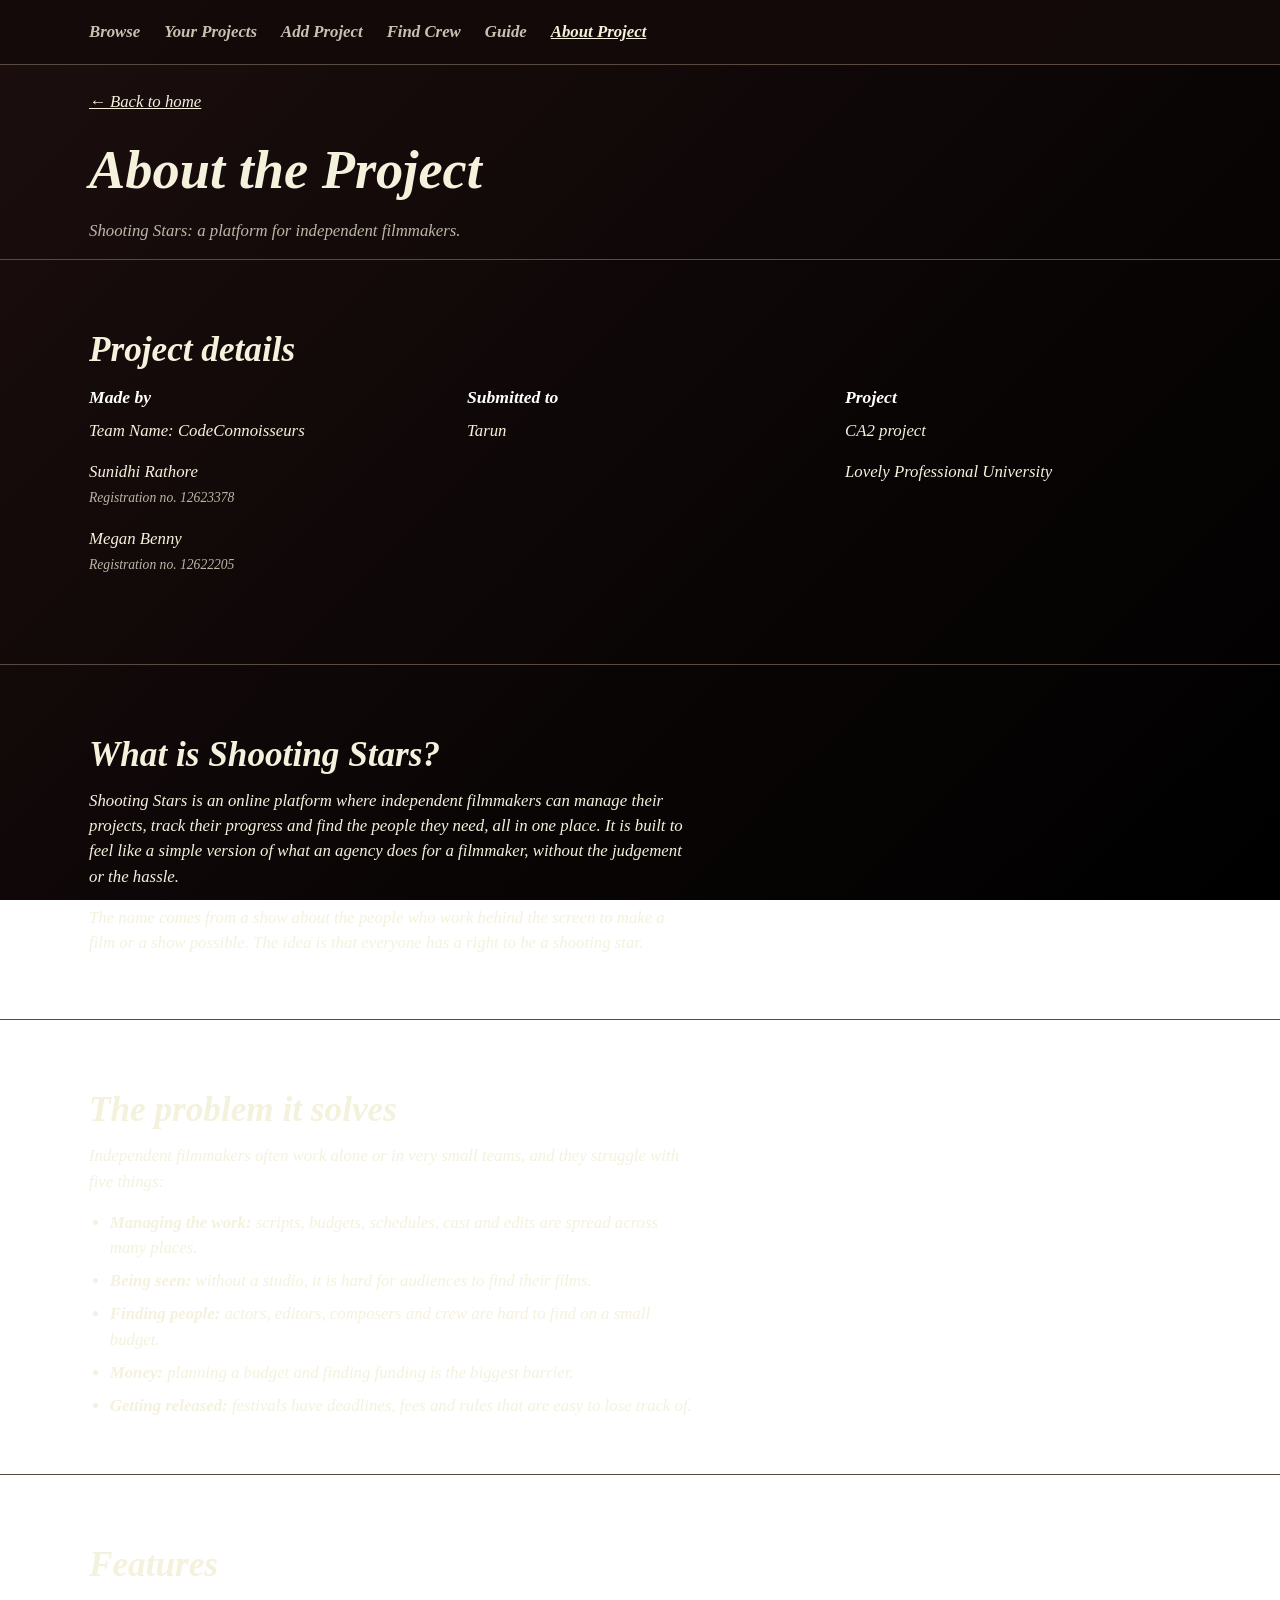
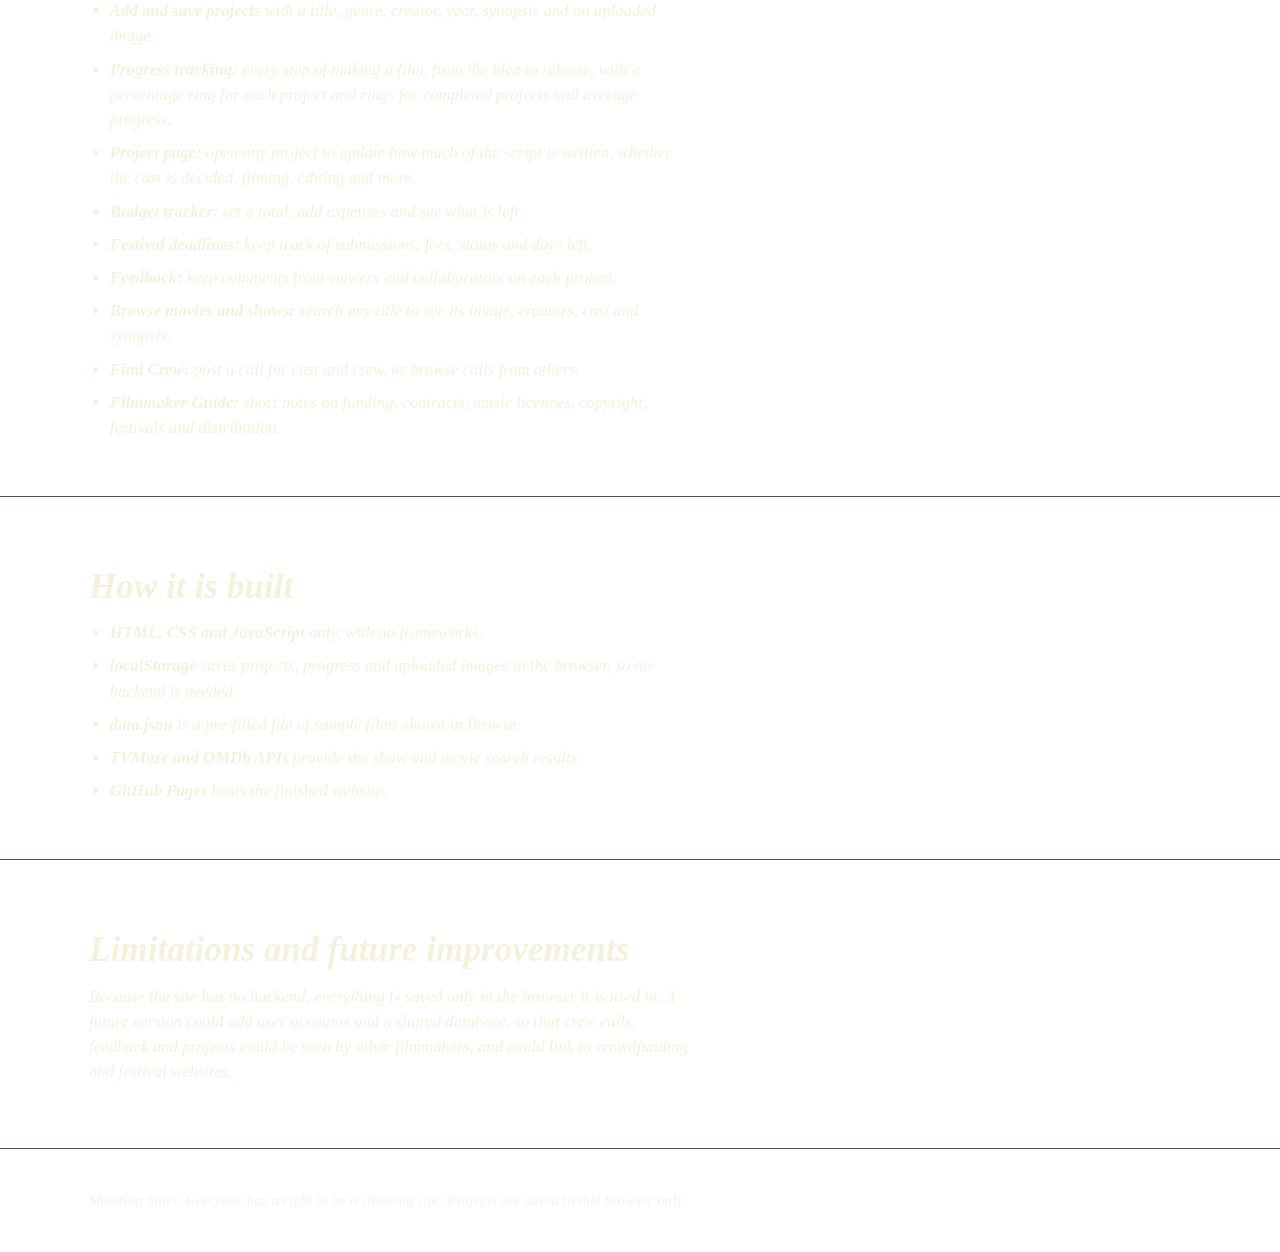
==== about.html @ 10bbe468 "Add team name to project details section" ====
<!DOCTYPE html>
<html lang="en">
<head>
<meta charset="utf-8">
<meta name="viewport" content="width=device-width, initial-scale=1">
<title>About the Project | Shooting Stars</title>
<style>
/* Colours used all over the site */
:root {
    --cream:#f4f1dc;
    --line:#5a4a44;
    --card:#241413;
}

* {
    box-sizing:border-box;
    margin:0;
}

html {
    scroll-behavior:smooth;
}

body {
    min-height:100vh;
    color:var(--cream);
    background:linear-gradient(135deg,#1c0e0e 0%,#0a0505 60%,#000 100%) fixed;
    font:italic 1.05rem/1.5 "Times New Roman",Times,serif;
}

:focus-visible {
    outline:3px solid var(--cream);
    outline-offset:3px;
}

.wrap {
    max-width:1150px;
    margin:0 auto;
    padding:0 1.5rem;
}

a {
    color:inherit;
}

[hidden] {
    display:none!important;
}

/* ---------- Top bar ---------- */
header {
    position:sticky;
    top:0;
    z-index:5;
    background:rgba(20,10,10,.92);
    border-bottom:1px solid var(--line);
}

header .wrap {
    display:flex;
    align-items:center;
    justify-content:space-between;
    height:64px;
}

header img {
    height:44px;
    display:block;
}

nav {
    display:flex;
    gap:1.5rem;
    font-weight:700;
}

nav a {
    text-decoration:none;
    opacity:.8;
}

nav a:hover {
    opacity:1;
    text-decoration:underline;
}

/* ---------- Hero (logo and intro) ---------- */
.hero {
    display:grid;
    grid-template-columns:1fr 1fr;
    gap:2.5rem;
    align-items:center;
    padding:3.5rem 0 4rem;
}

.hero img {
    width:100%;
    max-width:560px;
    display:block;
}

.cap {
    font:700 .72rem Arial,sans-serif;
    margin-top:.6rem;
}

.hero h1 {
    font-size:clamp(2rem,4.5vw,3.2rem);
    line-height:1.1;
    margin-bottom:1rem;
}

.hero p {
    max-width:46ch;
    margin-bottom:1.75rem;
}

.menu {
    display:flex;
    flex-direction:column;
    gap:1rem;
    align-items:flex-start;
}

.pill {
    width:300px;
    max-width:100%;
    height:50px;
    border:0;
    border-radius:999px;
    background:var(--cream);
    color:#000;
    font:italic 700 1.1rem "Times New Roman",Times,serif;
    cursor:pointer;
    display:flex;
    align-items:center;
    justify-content:center;
    text-decoration:none;
}

.pill:hover {
    background:#fff;
}

.pill.sm {
    width:auto;
    height:42px;
    padding:0 1.5rem;
}

/* ---------- Page sections, cards and forms ---------- */
section {
    padding:3rem 0;
    border-top:1px solid var(--line);
}

h2 {
    font-size:2.2rem;
    margin-bottom:.4rem;
}

h3 {
    color:#fff;
}

.sub {
    opacity:.75;
    margin-bottom:1.5rem;
}

.tools {
    display:flex;
    flex-wrap:wrap;
    gap:.75rem;
    margin-bottom:1.5rem;
}

input,select,textarea {
    background:var(--card);
    color:var(--cream);
    border:1.5px solid var(--line);
    border-radius:10px;
    padding:.6rem .85rem;
    font:inherit;
    width:100%;
}

input[type=checkbox] {
    width:auto;
    accent-color:var(--cream);
}

input[type=range] {
    padding:0;
    accent-color:var(--cream);
}

/* Make the upload button look like the pill buttons */
input[type=file] {
    background:none;
    border:0;
    padding:0;
    width:auto;
    font:italic .95rem "Times New Roman",Times,serif;
    color:var(--cream);
}

input[type=file]::file-selector-button {
    height:36px;
    padding:0 1.25rem;
    margin-right:.75rem;
    border:0;
    border-radius:999px;
    background:var(--cream);
    color:#000;
    font:italic 700 1rem "Times New Roman",Times,serif;
    cursor:pointer;
}

input[type=file]::file-selector-button:hover {
    background:#fff;
}

.tools input {
    flex:2 1 220px;
    width:auto;
}

.tools select {
    flex:1 1 140px;
    width:auto;
}

.grid {
    display:grid;
    grid-template-columns:repeat(auto-fill,minmax(260px,1fr));
    gap:1.25rem;
}

.card {
    background:var(--card);
    border:1px solid var(--line);
    border-radius:14px;
    padding:1.1rem;
    display:flex;
    flex-direction:column;
    gap:.6rem;
    text-align:left;
    color:inherit;
    font:inherit;
}

button.card {
    cursor:pointer;
}

.card:hover {
    border-color:var(--cream);
}

.card h3 {
    font-size:1.3rem;
}

.thumb {
    width:100%;
    height:190px;
    object-fit:cover;
    border-radius:8px;
    background:#120a0a;
    display:block;
}

.meta {
    font-size:.9rem;
    opacity:.75;
}

.syn {
    flex:1;
    font-size:.95rem;
}

.row {
    display:flex;
    justify-content:space-between;
    align-items:center;
    gap:.5rem;
}

.tag {
    border:1px solid var(--cream);
    border-radius:999px;
    padding:.05rem .7rem;
    font-size:.85rem;
}

.rm {
    background:none;
    border:0;
    color:var(--cream);
    text-decoration:underline;
    font:inherit;
    cursor:pointer;
    font-size:.9rem;
}

.empty {
    grid-column:1/-1;
    opacity:.8;
}

/* Project cards on the Your Projects section */
.plink {
    display:flex;
    gap:.8rem;
    align-items:center;
    text-decoration:none;
}

.plink>div {
    flex:1;
}

.sum {
    display:flex;
    gap:2rem;
    flex-wrap:wrap;
    margin-bottom:1.75rem;
}

.sum div {
    display:flex;
    align-items:center;
    gap:1rem;
}

form {
    display:grid;
    grid-template-columns:1fr 1fr;
    gap:1rem;
    max-width:720px;
}

.full {
    grid-column:1/-1;
}

label {
    display:flex;
    flex-direction:column;
    gap:.3rem;
    font-weight:700;
}

.err {
    font-weight:400;
    font-size:.9rem;
    min-height:1.2em;
    color:#ff9a8b;
}

#msg,#dmsg {
    grid-column:1/-1;
}

/* ---------- Project page ---------- */
.back {
    display:inline-block;
    margin:1.5rem 0 1rem;
}

.dhead {
    display:flex;
    gap:1.5rem;
    align-items:center;
    flex-wrap:wrap;
    margin-bottom:1.5rem;
}

.dhead .thumb {
    width:200px;
    height:200px;
}

.dhead>div:nth-child(2) {
    flex:1;
    min-width:200px;
}

.phase {
    border:1px solid var(--line);
    border-radius:14px;
    padding:1rem 1.25rem;
    margin-bottom:1rem;
    background:var(--card);
}

.phase h3 {
    display:flex;
    justify-content:space-between;
    margin-bottom:.5rem;
}

.step {
    display:flex;
    align-items:center;
    gap:.75rem;
    padding:.35rem 0;
    font-weight:400;
}

.step input[type=range] {
    flex:1;
    min-width:120px;
}

.step .lbl {
    flex:1 1 220px;
}

.step output {
    width:3.2rem;
    text-align:right;
}

/* ---------- Movie / show details pop-up ---------- */
dialog {
    margin:auto;
    max-width:640px;
    width:92%;
    max-height:88vh;
    overflow:auto;
    background:#1a0f0e;
    color:var(--cream);
    border:1px solid var(--cream);
    border-radius:16px;
    padding:1.5rem;
}

dialog::backdrop {
    background:rgba(0,0,0,.75);
}

.dl {
    display:flex;
    gap:1.25rem;
    flex-wrap:wrap;
    margin:1rem 0;
}

.dl img {
    width:180px;
    border-radius:8px;
}

/* ---------- Guide, budget bar ---------- */
details {
    border:1px solid var(--line);
    border-radius:14px;
    padding:.9rem 1.25rem;
    margin-bottom:.8rem;
    background:var(--card);
}

summary {
    cursor:pointer;
    font-weight:700;
    font-size:1.15rem;
}

details p,details li {
    margin-top:.5rem;
}

details ul {
    padding-left:1.2rem;
}

.bar {
    height:10px;
    border-radius:99px;
    background:#3a2a27;
    overflow:hidden;
    margin:.4rem 0;
}

.bar i {
    display:block;
    height:100%;
    background:var(--cream);
}

.phase .step input:not([type=checkbox]):not([type=range]) {
    flex:1 1 140px;
    width:auto;
}

.phase .pill.sm {
    height:38px;
}

.phase select {
    width:auto;
}

/* ---------- Footer and small screens ---------- */
footer {
    border-top:1px solid var(--line);
    padding:2.5rem 0;
    font-size:.95rem;
}

/* Credits columns in the footer */
.credits {
    display:grid;
    grid-template-columns:repeat(3,1fr);
    gap:2rem;
    margin-bottom:1.5rem;
}

.credits h3 {
    font-size:1.1rem;
    margin-bottom:.5rem;
}

.credits p {
    margin-bottom:.4rem;
}

.credits .reg {
    font-size:.85rem;
    opacity:.75;
}

.footnote {
    opacity:.75;
}

@media(max-width:800px) {
    header nav {
        overflow-x:auto;
        white-space:nowrap;
    }

    .credits {
        grid-template-columns:1fr;
        gap:1rem;
    }

    .hero {
        grid-template-columns:1fr;
        padding-top:2rem;
    }
    form {
        grid-template-columns:1fr;
    }
    nav {
        gap:1rem;
        font-size:.95rem;
    }
}

/* About page text */
.about p {
    max-width:72ch;
    margin-bottom:1rem;
}

.about ul {
    padding-left:1.3rem;
    max-width:72ch;
}

.about li {
    margin-bottom:.5rem;
}

.about h2 {
    margin-top:1rem;
}

nav a.current {
    opacity:1;
    text-decoration:underline;
}
</style>
</head>
<body>
<!-- Top bar -->
<header><div class="wrap">

  <nav aria-label="Main"><a href="index.html#browse">Browse</a><a href="index.html#projects">Your Projects</a><a href="index.html#add">Add Project</a><a href="index.html#crew">Find Crew</a><a href="index.html#guide">Guide</a><a class="current" href="about.html" aria-current="page">About Project</a></nav>
</div></header>

<main class="about">
<div class="wrap">
  <a class="back" href="index.html">← Back to home</a>
  <h1 style="font-size:clamp(2.2rem,5vw,3.4rem);margin-bottom:.4rem">About the Project</h1>
  <p class="sub">Shooting Stars: a platform for independent filmmakers.</p>
</div>

<section><div class="wrap">
  <h2>Project details</h2>
  <div class="credits">
    <div>
      <h3>Made by</h3>
        <p>Team Name: CodeConnoisseurs</p> 
      <p>Sunidhi Rathore<br><span class="reg">Registration no. 12623378</span></p>
      <p>Megan Benny<br><span class="reg">Registration no. 12622205</span></p>
    
    </div>
    <div>
      <h3>Submitted to</h3>
      <p>Tarun</p>
    </div>
    <div>
      <h3>Project</h3>
      <p>CA2 project</p>
      <p>Lovely Professional University</p>
    </div>
  </div>
</div></section>

<section><div class="wrap">
  <h2>What is Shooting Stars?</h2>
  <p>Shooting Stars is an online platform where independent filmmakers can manage their projects, track their progress and find the people they need, all in one place. It is built to feel like a simple version of what an agency does for a filmmaker, without the judgement or the hassle.</p>
  <p>The name comes from a show about the people who work behind the screen to make a film or a show possible. The idea is that everyone has a right to be a shooting star.</p>
</div></section>

<section><div class="wrap">
  <h2>The problem it solves</h2>
  <p>Independent filmmakers often work alone or in very small teams, and they struggle with five things:</p>
  <ul>
    <li><strong>Managing the work:</strong> scripts, budgets, schedules, cast and edits are spread across many places.</li>
    <li><strong>Being seen:</strong> without a studio, it is hard for audiences to find their films.</li>
    <li><strong>Finding people:</strong> actors, editors, composers and crew are hard to find on a small budget.</li>
    <li><strong>Money:</strong> planning a budget and finding funding is the biggest barrier.</li>
    <li><strong>Getting released:</strong> festivals have deadlines, fees and rules that are easy to lose track of.</li>
  </ul>
</div></section>

<section><div class="wrap">
  <h2>Features</h2>
  <ul>
    <li><strong>Add and save projects</strong> with a title, genre, creator, year, synopsis and an uploaded image.</li>
    <li><strong>Progress tracking:</strong> every step of making a film, from the idea to release, with a percentage ring for each project and rings for completed projects and average progress.</li>
    <li><strong>Project page:</strong> open any project to update how much of the script is written, whether the cast is decided, filming, editing and more.</li>
    <li><strong>Budget tracker:</strong> set a total, add expenses and see what is left.</li>
    <li><strong>Festival deadlines:</strong> keep track of submissions, fees, status and days left.</li>
    <li><strong>Feedback:</strong> keep comments from viewers and collaborators on each project.</li>
    <li><strong>Browse movies and shows:</strong> search any title to see its image, creators, cast and synopsis.</li>
    <li><strong>Find Crew:</strong> post a call for cast and crew, or browse calls from others.</li>
    <li><strong>Filmmaker Guide:</strong> short notes on funding, contracts, music licences, copyright, festivals and distribution.</li>
  </ul>
</div></section>

<section><div class="wrap">
  <h2>How it is built</h2>
  <ul>
    <li><strong>HTML, CSS and JavaScript</strong> only, with no frameworks.</li>
    <li><strong>localStorage</strong> saves projects, progress and uploaded images in the browser, so no backend is needed.</li>
    <li><strong>data.json</strong> is a pre-filled file of sample films shown in Browse.</li>
    <li><strong>TVMaze and OMDb APIs</strong> provide the show and movie search results.</li>
    <li><strong>GitHub Pages</strong> hosts the finished website.</li>
  </ul>
</div></section>

<section><div class="wrap">
  <h2>Limitations and future improvements</h2>
  <p>Because the site has no backend, everything is saved only in the browser it is used in. A future version could add user accounts and a shared database, so that crew calls, feedback and projects could be seen by other filmmakers, and could link to crowdfunding and festival websites.</p>
</div></section>
</main>

<footer>
<div class="wrap">
  <p class="footnote">Shooting Stars. Everyone has a right to be a shooting star. Projects are saved in this browser only.</p>
</div>
</footer>
</body>
</html>
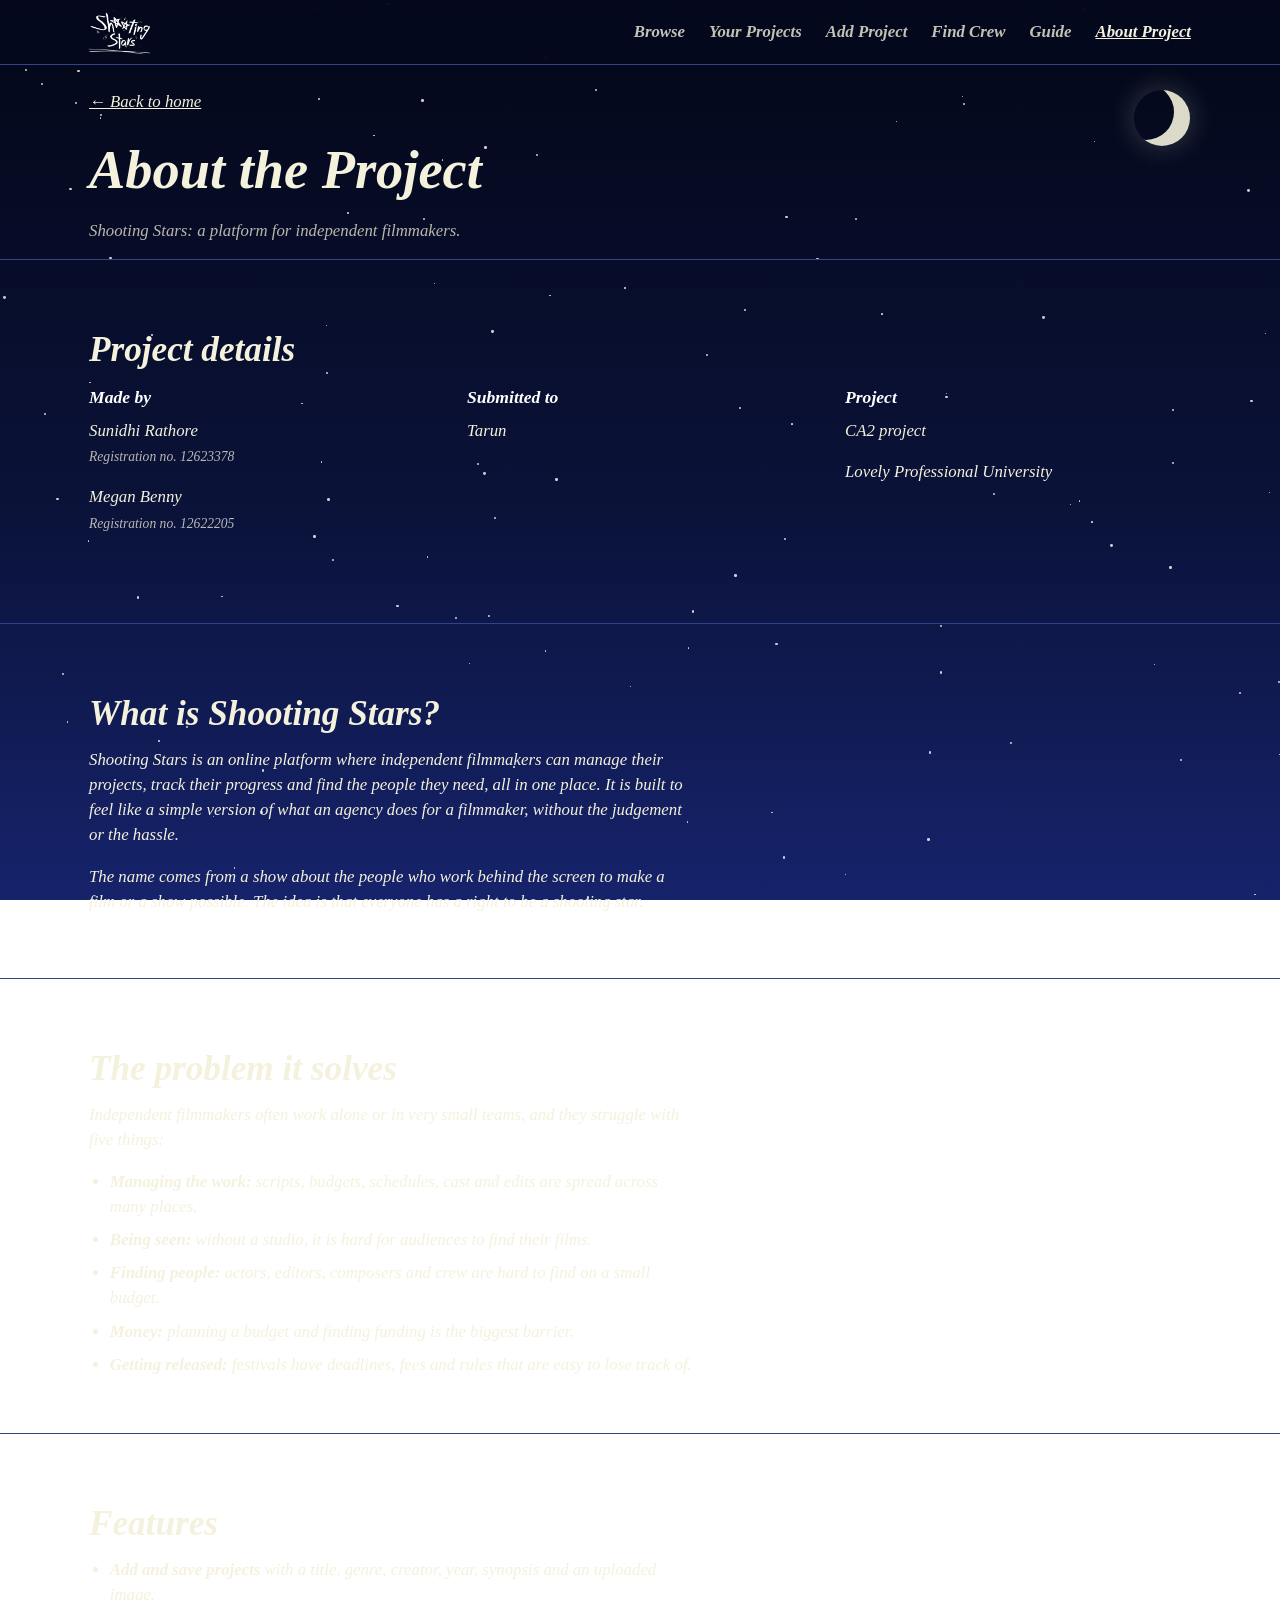
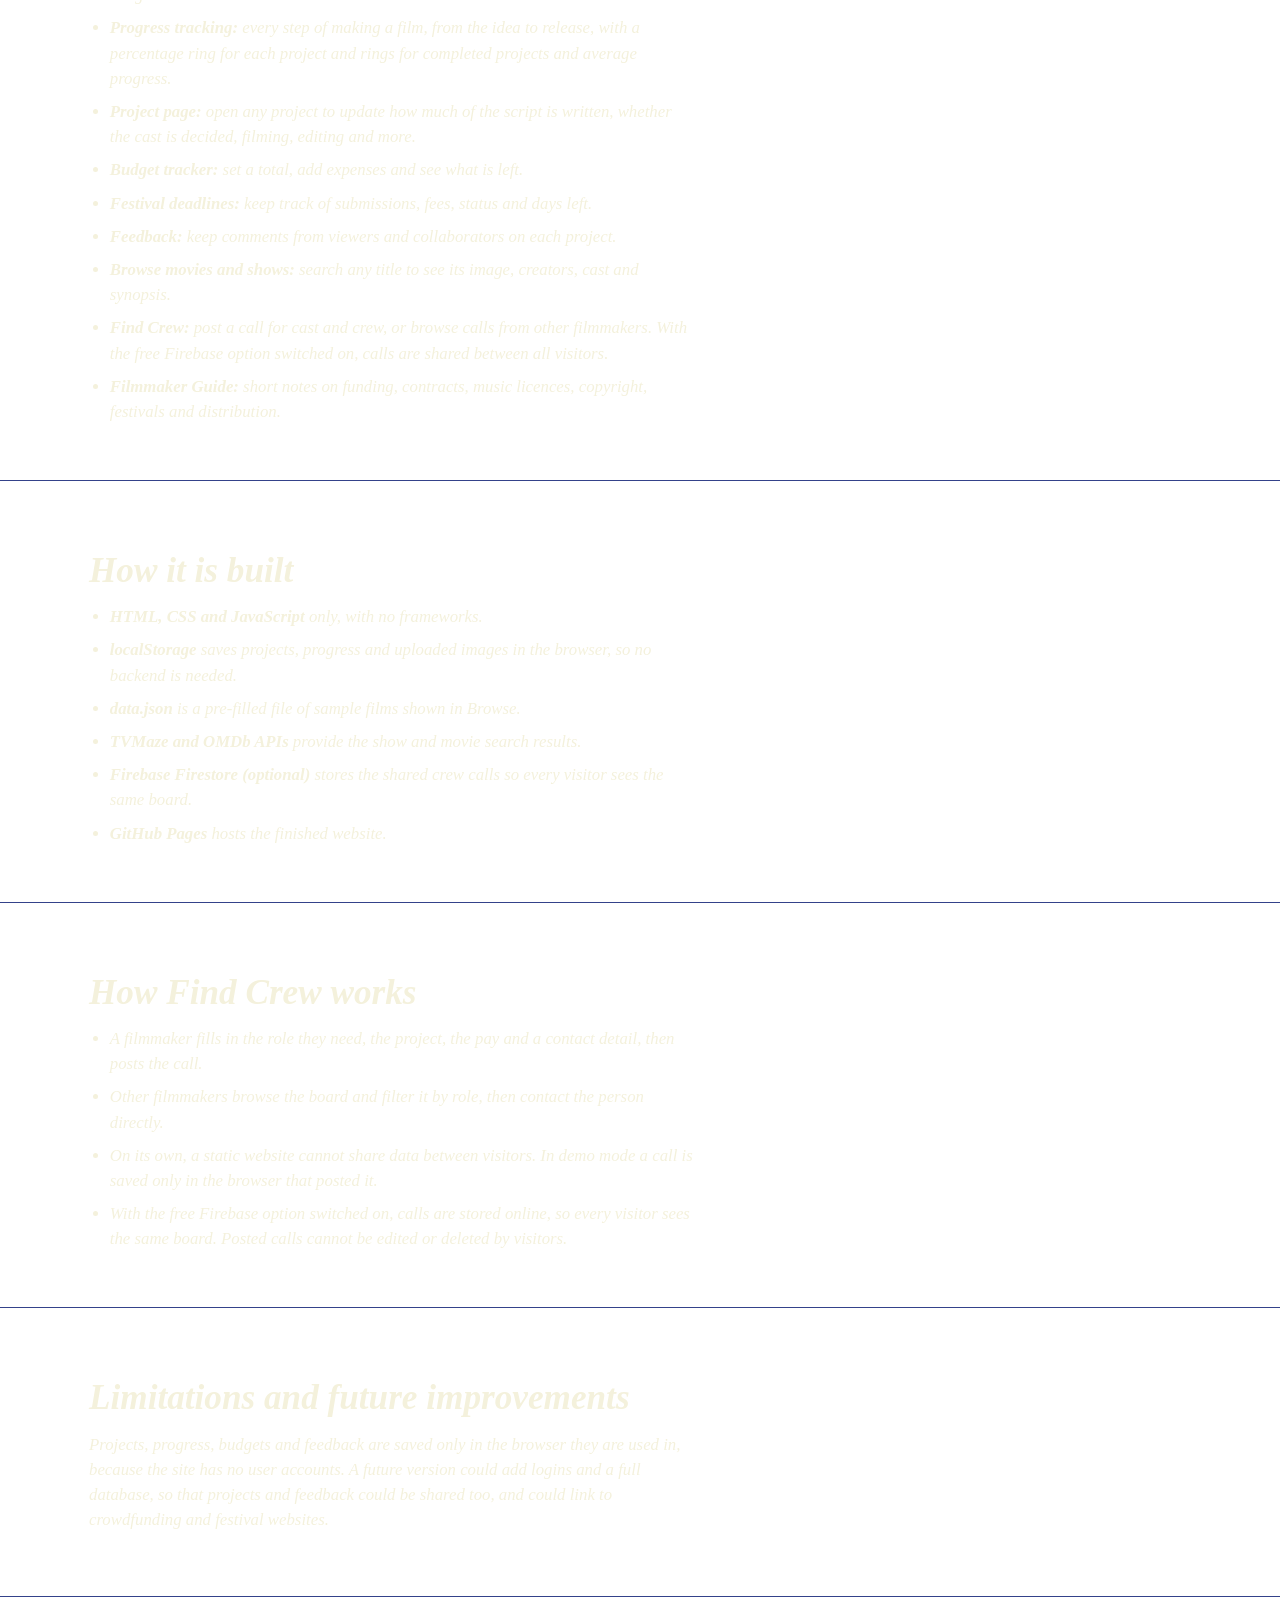
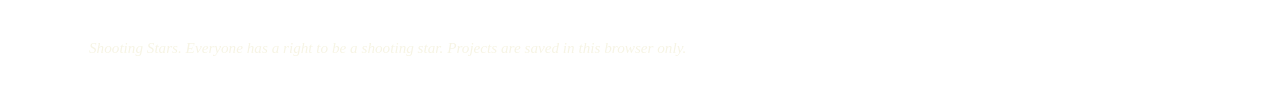
==== commit e8313b38: "Add files via upload" ====
--- a/about.html
+++ b/about.html
@@ -4,592 +4,12 @@
 <meta charset="utf-8">
 <meta name="viewport" content="width=device-width, initial-scale=1">
 <title>About the Project | Shooting Stars</title>
-<style>
-/* Colours used all over the site */
-:root {
-    --cream:#f4f1dc;
-    --line:#5a4a44;
-    --card:#241413;
-}
-
-* {
-    box-sizing:border-box;
-    margin:0;
-}
-
-html {
-    scroll-behavior:smooth;
-}
-
-body {
-    min-height:100vh;
-    color:var(--cream);
-    background:linear-gradient(135deg,#1c0e0e 0%,#0a0505 60%,#000 100%) fixed;
-    font:italic 1.05rem/1.5 "Times New Roman",Times,serif;
-}
-
-:focus-visible {
-    outline:3px solid var(--cream);
-    outline-offset:3px;
-}
-
-.wrap {
-    max-width:1150px;
-    margin:0 auto;
-    padding:0 1.5rem;
-}
-
-a {
-    color:inherit;
-}
-
-[hidden] {
-    display:none!important;
-}
-
-/* ---------- Top bar ---------- */
-header {
-    position:sticky;
-    top:0;
-    z-index:5;
-    background:rgba(20,10,10,.92);
-    border-bottom:1px solid var(--line);
-}
-
-header .wrap {
-    display:flex;
-    align-items:center;
-    justify-content:space-between;
-    height:64px;
-}
-
-header img {
-    height:44px;
-    display:block;
-}
-
-nav {
-    display:flex;
-    gap:1.5rem;
-    font-weight:700;
-}
-
-nav a {
-    text-decoration:none;
-    opacity:.8;
-}
-
-nav a:hover {
-    opacity:1;
-    text-decoration:underline;
-}
-
-/* ---------- Hero (logo and intro) ---------- */
-.hero {
-    display:grid;
-    grid-template-columns:1fr 1fr;
-    gap:2.5rem;
-    align-items:center;
-    padding:3.5rem 0 4rem;
-}
-
-.hero img {
-    width:100%;
-    max-width:560px;
-    display:block;
-}
-
-.cap {
-    font:700 .72rem Arial,sans-serif;
-    margin-top:.6rem;
-}
-
-.hero h1 {
-    font-size:clamp(2rem,4.5vw,3.2rem);
-    line-height:1.1;
-    margin-bottom:1rem;
-}
-
-.hero p {
-    max-width:46ch;
-    margin-bottom:1.75rem;
-}
-
-.menu {
-    display:flex;
-    flex-direction:column;
-    gap:1rem;
-    align-items:flex-start;
-}
-
-.pill {
-    width:300px;
-    max-width:100%;
-    height:50px;
-    border:0;
-    border-radius:999px;
-    background:var(--cream);
-    color:#000;
-    font:italic 700 1.1rem "Times New Roman",Times,serif;
-    cursor:pointer;
-    display:flex;
-    align-items:center;
-    justify-content:center;
-    text-decoration:none;
-}
-
-.pill:hover {
-    background:#fff;
-}
-
-.pill.sm {
-    width:auto;
-    height:42px;
-    padding:0 1.5rem;
-}
-
-/* ---------- Page sections, cards and forms ---------- */
-section {
-    padding:3rem 0;
-    border-top:1px solid var(--line);
-}
-
-h2 {
-    font-size:2.2rem;
-    margin-bottom:.4rem;
-}
-
-h3 {
-    color:#fff;
-}
-
-.sub {
-    opacity:.75;
-    margin-bottom:1.5rem;
-}
-
-.tools {
-    display:flex;
-    flex-wrap:wrap;
-    gap:.75rem;
-    margin-bottom:1.5rem;
-}
-
-input,select,textarea {
-    background:var(--card);
-    color:var(--cream);
-    border:1.5px solid var(--line);
-    border-radius:10px;
-    padding:.6rem .85rem;
-    font:inherit;
-    width:100%;
-}
-
-input[type=checkbox] {
-    width:auto;
-    accent-color:var(--cream);
-}
-
-input[type=range] {
-    padding:0;
-    accent-color:var(--cream);
-}
-
-/* Make the upload button look like the pill buttons */
-input[type=file] {
-    background:none;
-    border:0;
-    padding:0;
-    width:auto;
-    font:italic .95rem "Times New Roman",Times,serif;
-    color:var(--cream);
-}
-
-input[type=file]::file-selector-button {
-    height:36px;
-    padding:0 1.25rem;
-    margin-right:.75rem;
-    border:0;
-    border-radius:999px;
-    background:var(--cream);
-    color:#000;
-    font:italic 700 1rem "Times New Roman",Times,serif;
-    cursor:pointer;
-}
-
-input[type=file]::file-selector-button:hover {
-    background:#fff;
-}
-
-.tools input {
-    flex:2 1 220px;
-    width:auto;
-}
-
-.tools select {
-    flex:1 1 140px;
-    width:auto;
-}
-
-.grid {
-    display:grid;
-    grid-template-columns:repeat(auto-fill,minmax(260px,1fr));
-    gap:1.25rem;
-}
-
-.card {
-    background:var(--card);
-    border:1px solid var(--line);
-    border-radius:14px;
-    padding:1.1rem;
-    display:flex;
-    flex-direction:column;
-    gap:.6rem;
-    text-align:left;
-    color:inherit;
-    font:inherit;
-}
-
-button.card {
-    cursor:pointer;
-}
-
-.card:hover {
-    border-color:var(--cream);
-}
-
-.card h3 {
-    font-size:1.3rem;
-}
-
-.thumb {
-    width:100%;
-    height:190px;
-    object-fit:cover;
-    border-radius:8px;
-    background:#120a0a;
-    display:block;
-}
-
-.meta {
-    font-size:.9rem;
-    opacity:.75;
-}
-
-.syn {
-    flex:1;
-    font-size:.95rem;
-}
-
-.row {
-    display:flex;
-    justify-content:space-between;
-    align-items:center;
-    gap:.5rem;
-}
-
-.tag {
-    border:1px solid var(--cream);
-    border-radius:999px;
-    padding:.05rem .7rem;
-    font-size:.85rem;
-}
-
-.rm {
-    background:none;
-    border:0;
-    color:var(--cream);
-    text-decoration:underline;
-    font:inherit;
-    cursor:pointer;
-    font-size:.9rem;
-}
-
-.empty {
-    grid-column:1/-1;
-    opacity:.8;
-}
-
-/* Project cards on the Your Projects section */
-.plink {
-    display:flex;
-    gap:.8rem;
-    align-items:center;
-    text-decoration:none;
-}
-
-.plink>div {
-    flex:1;
-}
-
-.sum {
-    display:flex;
-    gap:2rem;
-    flex-wrap:wrap;
-    margin-bottom:1.75rem;
-}
-
-.sum div {
-    display:flex;
-    align-items:center;
-    gap:1rem;
-}
-
-form {
-    display:grid;
-    grid-template-columns:1fr 1fr;
-    gap:1rem;
-    max-width:720px;
-}
-
-.full {
-    grid-column:1/-1;
-}
-
-label {
-    display:flex;
-    flex-direction:column;
-    gap:.3rem;
-    font-weight:700;
-}
-
-.err {
-    font-weight:400;
-    font-size:.9rem;
-    min-height:1.2em;
-    color:#ff9a8b;
-}
-
-#msg,#dmsg {
-    grid-column:1/-1;
-}
-
-/* ---------- Project page ---------- */
-.back {
-    display:inline-block;
-    margin:1.5rem 0 1rem;
-}
-
-.dhead {
-    display:flex;
-    gap:1.5rem;
-    align-items:center;
-    flex-wrap:wrap;
-    margin-bottom:1.5rem;
-}
-
-.dhead .thumb {
-    width:200px;
-    height:200px;
-}
-
-.dhead>div:nth-child(2) {
-    flex:1;
-    min-width:200px;
-}
-
-.phase {
-    border:1px solid var(--line);
-    border-radius:14px;
-    padding:1rem 1.25rem;
-    margin-bottom:1rem;
-    background:var(--card);
-}
-
-.phase h3 {
-    display:flex;
-    justify-content:space-between;
-    margin-bottom:.5rem;
-}
-
-.step {
-    display:flex;
-    align-items:center;
-    gap:.75rem;
-    padding:.35rem 0;
-    font-weight:400;
-}
-
-.step input[type=range] {
-    flex:1;
-    min-width:120px;
-}
-
-.step .lbl {
-    flex:1 1 220px;
-}
-
-.step output {
-    width:3.2rem;
-    text-align:right;
-}
-
-/* ---------- Movie / show details pop-up ---------- */
-dialog {
-    margin:auto;
-    max-width:640px;
-    width:92%;
-    max-height:88vh;
-    overflow:auto;
-    background:#1a0f0e;
-    color:var(--cream);
-    border:1px solid var(--cream);
-    border-radius:16px;
-    padding:1.5rem;
-}
-
-dialog::backdrop {
-    background:rgba(0,0,0,.75);
-}
-
-.dl {
-    display:flex;
-    gap:1.25rem;
-    flex-wrap:wrap;
-    margin:1rem 0;
-}
-
-.dl img {
-    width:180px;
-    border-radius:8px;
-}
-
-/* ---------- Guide, budget bar ---------- */
-details {
-    border:1px solid var(--line);
-    border-radius:14px;
-    padding:.9rem 1.25rem;
-    margin-bottom:.8rem;
-    background:var(--card);
-}
-
-summary {
-    cursor:pointer;
-    font-weight:700;
-    font-size:1.15rem;
-}
-
-details p,details li {
-    margin-top:.5rem;
-}
-
-details ul {
-    padding-left:1.2rem;
-}
-
-.bar {
-    height:10px;
-    border-radius:99px;
-    background:#3a2a27;
-    overflow:hidden;
-    margin:.4rem 0;
-}
-
-.bar i {
-    display:block;
-    height:100%;
-    background:var(--cream);
-}
-
-.phase .step input:not([type=checkbox]):not([type=range]) {
-    flex:1 1 140px;
-    width:auto;
-}
-
-.phase .pill.sm {
-    height:38px;
-}
-
-.phase select {
-    width:auto;
-}
-
-/* ---------- Footer and small screens ---------- */
-footer {
-    border-top:1px solid var(--line);
-    padding:2.5rem 0;
-    font-size:.95rem;
-}
-
-/* Credits columns in the footer */
-.credits {
-    display:grid;
-    grid-template-columns:repeat(3,1fr);
-    gap:2rem;
-    margin-bottom:1.5rem;
-}
-
-.credits h3 {
-    font-size:1.1rem;
-    margin-bottom:.5rem;
-}
-
-.credits p {
-    margin-bottom:.4rem;
-}
-
-.credits .reg {
-    font-size:.85rem;
-    opacity:.75;
-}
-
-.footnote {
-    opacity:.75;
-}
-
-@media(max-width:800px) {
-    header nav {
-        overflow-x:auto;
-        white-space:nowrap;
-    }
-
-    .credits {
-        grid-template-columns:1fr;
-        gap:1rem;
-    }
-
-    .hero {
-        grid-template-columns:1fr;
-        padding-top:2rem;
-    }
-    form {
-        grid-template-columns:1fr;
-    }
-    nav {
-        gap:1rem;
-        font-size:.95rem;
-    }
-}
-
-/* About page text */
-.about p {
-    max-width:72ch;
-    margin-bottom:1rem;
-}
-
-.about ul {
-    padding-left:1.3rem;
-    max-width:72ch;
-}
-
-.about li {
-    margin-bottom:.5rem;
-}
-
-.about h2 {
-    margin-top:1rem;
-}
-
-nav a.current {
-    opacity:1;
-    text-decoration:underline;
-}
-</style>
+<link rel="stylesheet" href="style.css">
 </head>
 <body>
 <!-- Top bar -->
 <header><div class="wrap">
-
+  <a href="index.html" aria-label="Shooting Stars home"><img src=shooting-stars.png alt="Shooting Stars"></a>
   <nav aria-label="Main"><a href="index.html#browse">Browse</a><a href="index.html#projects">Your Projects</a><a href="index.html#add">Add Project</a><a href="index.html#crew">Find Crew</a><a href="index.html#guide">Guide</a><a class="current" href="about.html" aria-current="page">About Project</a></nav>
 </div></header>
 
@@ -605,10 +25,8 @@
   <div class="credits">
     <div>
       <h3>Made by</h3>
-        <p>Team Name: CodeConnoisseurs</p> 
       <p>Sunidhi Rathore<br><span class="reg">Registration no. 12623378</span></p>
       <p>Megan Benny<br><span class="reg">Registration no. 12622205</span></p>
-    
     </div>
     <div>
       <h3>Submitted to</h3>
@@ -650,7 +68,7 @@
     <li><strong>Festival deadlines:</strong> keep track of submissions, fees, status and days left.</li>
     <li><strong>Feedback:</strong> keep comments from viewers and collaborators on each project.</li>
     <li><strong>Browse movies and shows:</strong> search any title to see its image, creators, cast and synopsis.</li>
-    <li><strong>Find Crew:</strong> post a call for cast and crew, or browse calls from others.</li>
+    <li><strong>Find Crew:</strong> post a call for cast and crew, or browse calls from other filmmakers. With the free Firebase option switched on, calls are shared between all visitors.</li>
     <li><strong>Filmmaker Guide:</strong> short notes on funding, contracts, music licences, copyright, festivals and distribution.</li>
   </ul>
 </div></section>
@@ -662,13 +80,24 @@
     <li><strong>localStorage</strong> saves projects, progress and uploaded images in the browser, so no backend is needed.</li>
     <li><strong>data.json</strong> is a pre-filled file of sample films shown in Browse.</li>
     <li><strong>TVMaze and OMDb APIs</strong> provide the show and movie search results.</li>
+    <li><strong>Firebase Firestore (optional)</strong> stores the shared crew calls so every visitor sees the same board.</li>
     <li><strong>GitHub Pages</strong> hosts the finished website.</li>
   </ul>
 </div></section>
 
 <section><div class="wrap">
+  <h2>How Find Crew works</h2>
+  <ul>
+    <li>A filmmaker fills in the role they need, the project, the pay and a contact detail, then posts the call.</li>
+    <li>Other filmmakers browse the board and filter it by role, then contact the person directly.</li>
+    <li>On its own, a static website cannot share data between visitors. In demo mode a call is saved only in the browser that posted it.</li>
+    <li>With the free Firebase option switched on, calls are stored online, so every visitor sees the same board. Posted calls cannot be edited or deleted by visitors.</li>
+  </ul>
+</div></section>
+
+<section><div class="wrap">
   <h2>Limitations and future improvements</h2>
-  <p>Because the site has no backend, everything is saved only in the browser it is used in. A future version could add user accounts and a shared database, so that crew calls, feedback and projects could be seen by other filmmakers, and could link to crowdfunding and festival websites.</p>
+  <p>Projects, progress, budgets and feedback are saved only in the browser they are used in, because the site has no user accounts. A future version could add logins and a full database, so that projects and feedback could be shared too, and could link to crowdfunding and festival websites.</p>
 </div></section>
 </main>
 
@@ -677,5 +106,6 @@
   <p class="footnote">Shooting Stars. Everyone has a right to be a shooting star. Projects are saved in this browser only.</p>
 </div>
 </footer>
+<script src="sky.js"></script>
 </body>
 </html>
--- a/style.css
+++ b/style.css
@@ -0,0 +1,691 @@
+/* Colours used all over the site */
+:root {
+    --cream:#f4f1dc;
+    --line:#34428a;
+    --card:#101a40;
+    --gold:#ffd86b;
+}
+
+* {
+    box-sizing:border-box;
+    margin:0;
+}
+
+html {
+    scroll-behavior:smooth;
+}
+
+body {
+    min-height:100vh;
+    color:var(--cream);
+    background:linear-gradient(180deg,#030717 0%,#0a1238 55%,#16236b 100%) fixed;
+    font:italic 1.05rem/1.5 "Times New Roman",Times,serif;
+}
+
+:focus-visible {
+    outline:3px solid var(--cream);
+    outline-offset:3px;
+}
+
+.wrap {
+    max-width:1150px;
+    margin:0 auto;
+    padding:0 1.5rem;
+}
+
+a {
+    color:inherit;
+}
+
+[hidden] {
+    display:none!important;
+}
+
+/* ---------- Top bar ---------- */
+header {
+    position:sticky;
+    top:0;
+    z-index:5;
+    background:rgba(5,9,30,.85);
+    backdrop-filter:blur(8px);
+    border-bottom:1px solid var(--line);
+}
+
+header .wrap {
+    display:flex;
+    align-items:center;
+    justify-content:space-between;
+    height:64px;
+}
+
+header img {
+    height:44px;
+    display:block;
+}
+
+nav {
+    display:flex;
+    gap:1.5rem;
+    font-weight:700;
+}
+
+nav a {
+    text-decoration:none;
+    opacity:.8;
+}
+
+nav a:hover {
+    opacity:1;
+    text-decoration:underline;
+}
+
+/* ---------- Hero (logo and intro) ---------- */
+.hero {
+    display:grid;
+    grid-template-columns:1fr 1fr;
+    gap:2.5rem;
+    align-items:center;
+    padding:3.5rem 0 4rem;
+}
+
+.hero img {
+    width:100%;
+    max-width:560px;
+    display:block;
+}
+
+.cap {
+    font:700 .72rem Arial,sans-serif;
+    margin-top:.6rem;
+}
+
+.hero h1 {
+    font-size:clamp(2rem,4.5vw,3.2rem);
+    line-height:1.1;
+    margin-bottom:1rem;
+}
+
+.hero p {
+    max-width:46ch;
+    margin-bottom:1.75rem;
+}
+
+.menu {
+    display:flex;
+    flex-direction:column;
+    gap:1rem;
+    align-items:flex-start;
+}
+
+.pill {
+    width:300px;
+    max-width:100%;
+    height:50px;
+    border:0;
+    border-radius:999px;
+    background:var(--cream);
+    color:#000;
+    font:italic 700 1.1rem "Times New Roman",Times,serif;
+    cursor:pointer;
+    display:flex;
+    align-items:center;
+    justify-content:center;
+    text-decoration:none;
+}
+
+.pill:hover {
+    background:#fff;
+}
+
+.pill.sm {
+    width:auto;
+    height:42px;
+    padding:0 1.5rem;
+}
+
+/* ---------- Page sections, cards and forms ---------- */
+section {
+    padding:3rem 0;
+    border-top:1px solid var(--line);
+}
+
+h2 {
+    font-size:2.2rem;
+    margin-bottom:.4rem;
+}
+
+h3 {
+    color:#fff;
+}
+
+.sub {
+    opacity:.75;
+    margin-bottom:1.5rem;
+}
+
+.tools {
+    display:flex;
+    flex-wrap:wrap;
+    gap:.75rem;
+    margin-bottom:1.5rem;
+}
+
+input,select,textarea {
+    background:var(--card);
+    color:var(--cream);
+    border:1.5px solid var(--line);
+    border-radius:10px;
+    padding:.6rem .85rem;
+    font:inherit;
+    width:100%;
+}
+
+input[type=checkbox] {
+    width:auto;
+    accent-color:var(--cream);
+}
+
+input[type=range] {
+    padding:0;
+    accent-color:var(--cream);
+}
+
+/* Make the upload button look like the pill buttons */
+input[type=file] {
+    background:none;
+    border:0;
+    padding:0;
+    width:auto;
+    font:italic .95rem "Times New Roman",Times,serif;
+    color:var(--cream);
+}
+
+input[type=file]::file-selector-button {
+    height:36px;
+    padding:0 1.25rem;
+    margin-right:.75rem;
+    border:0;
+    border-radius:999px;
+    background:var(--cream);
+    color:#000;
+    font:italic 700 1rem "Times New Roman",Times,serif;
+    cursor:pointer;
+}
+
+input[type=file]::file-selector-button:hover {
+    background:#fff;
+}
+
+.tools input {
+    flex:2 1 220px;
+    width:auto;
+}
+
+.tools select {
+    flex:1 1 140px;
+    width:auto;
+}
+
+.grid {
+    display:grid;
+    grid-template-columns:repeat(auto-fill,minmax(260px,1fr));
+    gap:1.25rem;
+}
+
+.card {
+    background:var(--card);
+    border:1px solid var(--line);
+    border-radius:14px;
+    padding:1.1rem;
+    display:flex;
+    flex-direction:column;
+    gap:.6rem;
+    text-align:left;
+    color:inherit;
+    font:inherit;
+}
+
+button.card {
+    cursor:pointer;
+}
+
+.card:hover {
+    border-color:var(--cream);
+}
+
+.card h3 {
+    font-size:1.3rem;
+}
+
+.thumb {
+    width:100%;
+    height:190px;
+    object-fit:cover;
+    border-radius:8px;
+    background:#0a1030;
+    display:block;
+}
+
+.meta {
+    font-size:.9rem;
+    opacity:.75;
+}
+
+.syn {
+    flex:1;
+    font-size:.95rem;
+}
+
+.row {
+    display:flex;
+    justify-content:space-between;
+    align-items:center;
+    gap:.5rem;
+}
+
+.tag {
+    border:1px solid var(--cream);
+    border-radius:999px;
+    padding:.05rem .7rem;
+    font-size:.85rem;
+}
+
+.rm {
+    background:none;
+    border:0;
+    color:var(--cream);
+    text-decoration:underline;
+    font:inherit;
+    cursor:pointer;
+    font-size:.9rem;
+}
+
+.empty {
+    grid-column:1/-1;
+    opacity:.8;
+}
+
+/* Project cards on the Your Projects section */
+.plink {
+    display:flex;
+    gap:.8rem;
+    align-items:center;
+    text-decoration:none;
+}
+
+.plink>div {
+    flex:1;
+}
+
+.sum {
+    display:flex;
+    gap:2rem;
+    flex-wrap:wrap;
+    margin-bottom:1.75rem;
+}
+
+.sum div {
+    display:flex;
+    align-items:center;
+    gap:1rem;
+}
+
+form {
+    display:grid;
+    grid-template-columns:1fr 1fr;
+    gap:1rem;
+    max-width:720px;
+}
+
+.full {
+    grid-column:1/-1;
+}
+
+label {
+    display:flex;
+    flex-direction:column;
+    gap:.3rem;
+    font-weight:700;
+}
+
+.err {
+    font-weight:400;
+    font-size:.9rem;
+    min-height:1.2em;
+    color:#ff9a8b;
+}
+
+#msg,#dmsg {
+    grid-column:1/-1;
+}
+
+/* ---------- Project page ---------- */
+.back {
+    display:inline-block;
+    margin:1.5rem 0 1rem;
+}
+
+.dhead {
+    display:flex;
+    gap:1.5rem;
+    align-items:center;
+    flex-wrap:wrap;
+    margin-bottom:1.5rem;
+}
+
+.dhead .thumb {
+    width:200px;
+    height:200px;
+}
+
+.dhead>div:nth-child(2) {
+    flex:1;
+    min-width:200px;
+}
+
+.phase {
+    border:1px solid var(--line);
+    border-radius:14px;
+    padding:1rem 1.25rem;
+    margin-bottom:1rem;
+    background:var(--card);
+}
+
+.phase h3 {
+    display:flex;
+    justify-content:space-between;
+    margin-bottom:.5rem;
+}
+
+.step {
+    display:flex;
+    align-items:center;
+    gap:.75rem;
+    padding:.35rem 0;
+    font-weight:400;
+}
+
+.step input[type=range] {
+    flex:1;
+    min-width:120px;
+}
+
+.step .lbl {
+    flex:1 1 220px;
+}
+
+.step output {
+    width:3.2rem;
+    text-align:right;
+}
+
+/* ---------- Movie / show details pop-up ---------- */
+dialog {
+    margin:auto;
+    max-width:640px;
+    width:92%;
+    max-height:88vh;
+    overflow:auto;
+    background:#0c1438;
+    color:var(--cream);
+    border:1px solid var(--cream);
+    border-radius:16px;
+    padding:1.5rem;
+}
+
+dialog::backdrop {
+    background:rgba(0,0,0,.75);
+}
+
+.dl {
+    display:flex;
+    gap:1.25rem;
+    flex-wrap:wrap;
+    margin:1rem 0;
+}
+
+.dl img {
+    width:180px;
+    border-radius:8px;
+}
+
+/* ---------- Guide, budget bar ---------- */
+details {
+    border:1px solid var(--line);
+    border-radius:14px;
+    padding:.9rem 1.25rem;
+    margin-bottom:.8rem;
+    background:var(--card);
+}
+
+summary {
+    cursor:pointer;
+    font-weight:700;
+    font-size:1.15rem;
+}
+
+details p,details li {
+    margin-top:.5rem;
+}
+
+details ul {
+    padding-left:1.2rem;
+}
+
+.bar {
+    height:10px;
+    border-radius:99px;
+    background:#26336e;
+    overflow:hidden;
+    margin:.4rem 0;
+}
+
+.bar i {
+    display:block;
+    height:100%;
+    background:var(--gold);
+}
+
+.phase .step input:not([type=checkbox]):not([type=range]) {
+    flex:1 1 140px;
+    width:auto;
+}
+
+.phase .pill.sm {
+    height:38px;
+}
+
+.phase select {
+    width:auto;
+}
+
+/* ---------- Footer and small screens ---------- */
+footer {
+    border-top:1px solid var(--line);
+    padding:2.5rem 0;
+    font-size:.95rem;
+}
+
+/* Credits columns in the footer */
+.credits {
+    display:grid;
+    grid-template-columns:repeat(3,1fr);
+    gap:2rem;
+    margin-bottom:1.5rem;
+}
+
+.credits h3 {
+    font-size:1.1rem;
+    margin-bottom:.5rem;
+}
+
+.credits p {
+    margin-bottom:.4rem;
+}
+
+.credits .reg {
+    font-size:.85rem;
+    opacity:.75;
+}
+
+.footnote {
+    opacity:.75;
+}
+
+@media(max-width:800px) {
+    header nav {
+        overflow-x:auto;
+        white-space:nowrap;
+    }
+
+    .credits {
+        grid-template-columns:1fr;
+        gap:1rem;
+    }
+
+    .hero {
+        grid-template-columns:1fr;
+        padding-top:2rem;
+    }
+    form {
+        grid-template-columns:1fr;
+    }
+    nav {
+        gap:1rem;
+        font-size:.95rem;
+    }
+}
+
+/* ---------- Night sky ---------- */
+#sky {
+    position:fixed;
+    inset:0;
+    z-index:-1;
+    overflow:hidden;
+    pointer-events:none;
+}
+
+#sky .star {
+    position:absolute;
+    border-radius:50%;
+    background:#fff;
+    opacity:.8;
+    animation:twinkle var(--d,4s) ease-in-out var(--delay,0s) infinite;
+}
+
+@keyframes twinkle {
+    0%, 100% { opacity:.15; transform:scale(.8); }
+    50% { opacity:1; transform:scale(1.25); }
+}
+
+#sky .moon {
+    position:absolute;
+    top:90px;
+    right:7%;
+    width:56px;
+    height:56px;
+    border-radius:50%;
+    box-shadow:inset -16px -6px 0 0 #f4f1dc, 0 0 30px rgba(244,241,220,.25);
+    opacity:.9;
+}
+
+/* The shooting star that flies across when the page opens (and when the title is clicked) */
+.shooting-star {
+    position:fixed;
+    z-index:6;
+    width:150px;
+    height:2px;
+    border-radius:2px;
+    background:linear-gradient(to right,#fff6cf,#fff 18%,transparent);
+    box-shadow:0 0 12px 2px rgba(255,233,168,.55);
+    pointer-events:none;
+    opacity:0;
+}
+
+@media (prefers-reduced-motion:reduce) {
+    #sky .star { animation:none; }
+}
+
+/* ---------- Extra polish ---------- */
+.card:hover {
+    box-shadow:0 0 22px rgba(120,150,255,.25);
+}
+
+header img {
+    cursor:pointer;
+}
+
+.how-grid {
+    display:grid;
+    grid-template-columns:repeat(3,1fr);
+    gap:1.25rem;
+}
+
+.how {
+    background:var(--card);
+    border:1px solid var(--line);
+    border-radius:14px;
+    padding:1.25rem;
+}
+
+.how span {
+    display:inline-flex;
+    align-items:center;
+    justify-content:center;
+    width:2rem;
+    height:2rem;
+    border-radius:50%;
+    background:var(--gold);
+    color:#000;
+    font:italic 700 1rem "Times New Roman",Times,serif;
+    margin-bottom:.6rem;
+}
+
+.how h3 {
+    font-size:1.25rem;
+    margin-bottom:.3rem;
+}
+
+#cnote,
+#cwarn {
+    opacity:.85;
+}
+
+/* About page text */
+.about p {
+    max-width:72ch;
+    margin-bottom:1rem;
+}
+
+.about ul {
+    padding-left:1.3rem;
+    max-width:72ch;
+}
+
+.about li {
+    margin-bottom:.5rem;
+}
+
+.about h2 {
+    margin-top:1rem;
+}
+
+nav a.current {
+    opacity:1;
+    text-decoration:underline;
+}
+
+@media(max-width:800px) {
+    .how-grid { grid-template-columns:1fr; }
+}
+
+
+/* The title image blends into the night sky (any dark background in the picture disappears) */
+img[src*="shooting-stars"] {
+    mix-blend-mode:screen;
+}
+
+/* Keep the big pill buttons fully bright (they sit inside a <nav>) */
+.menu a.pill {
+    opacity:1;
+}
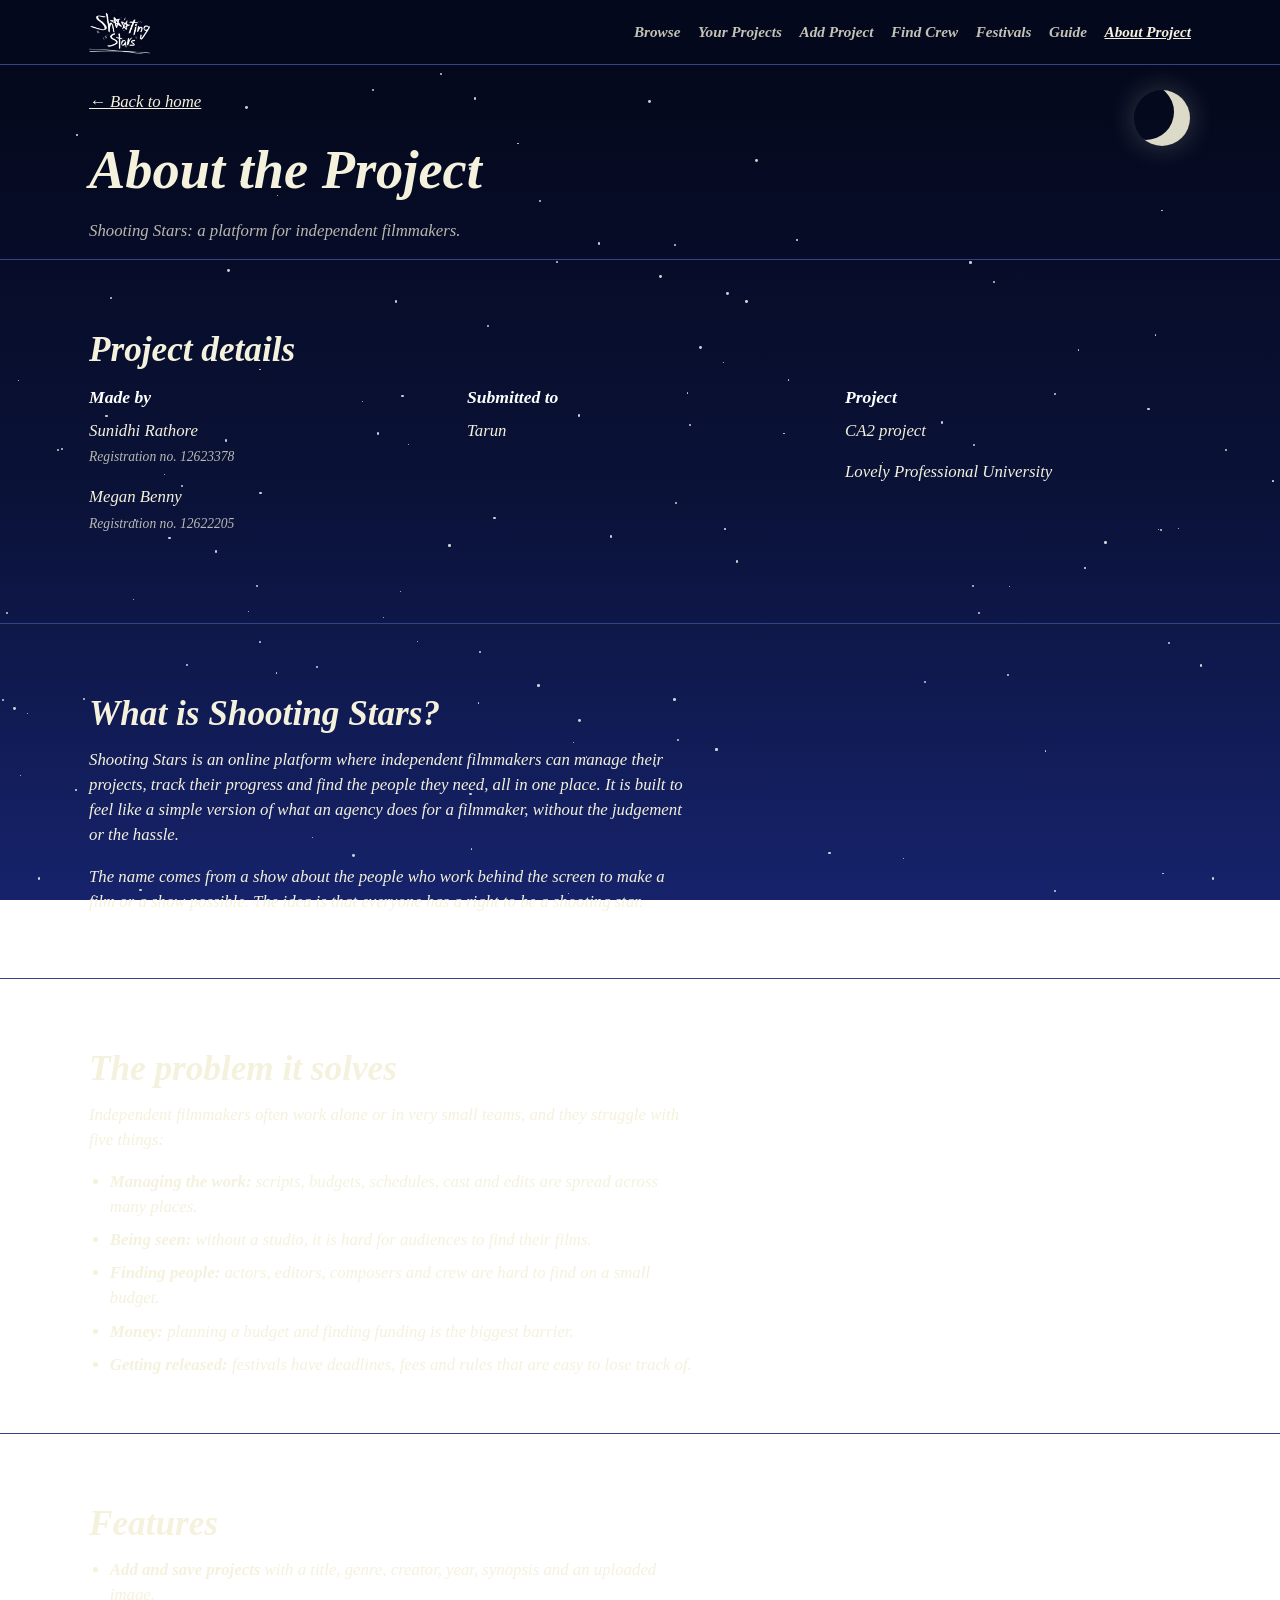
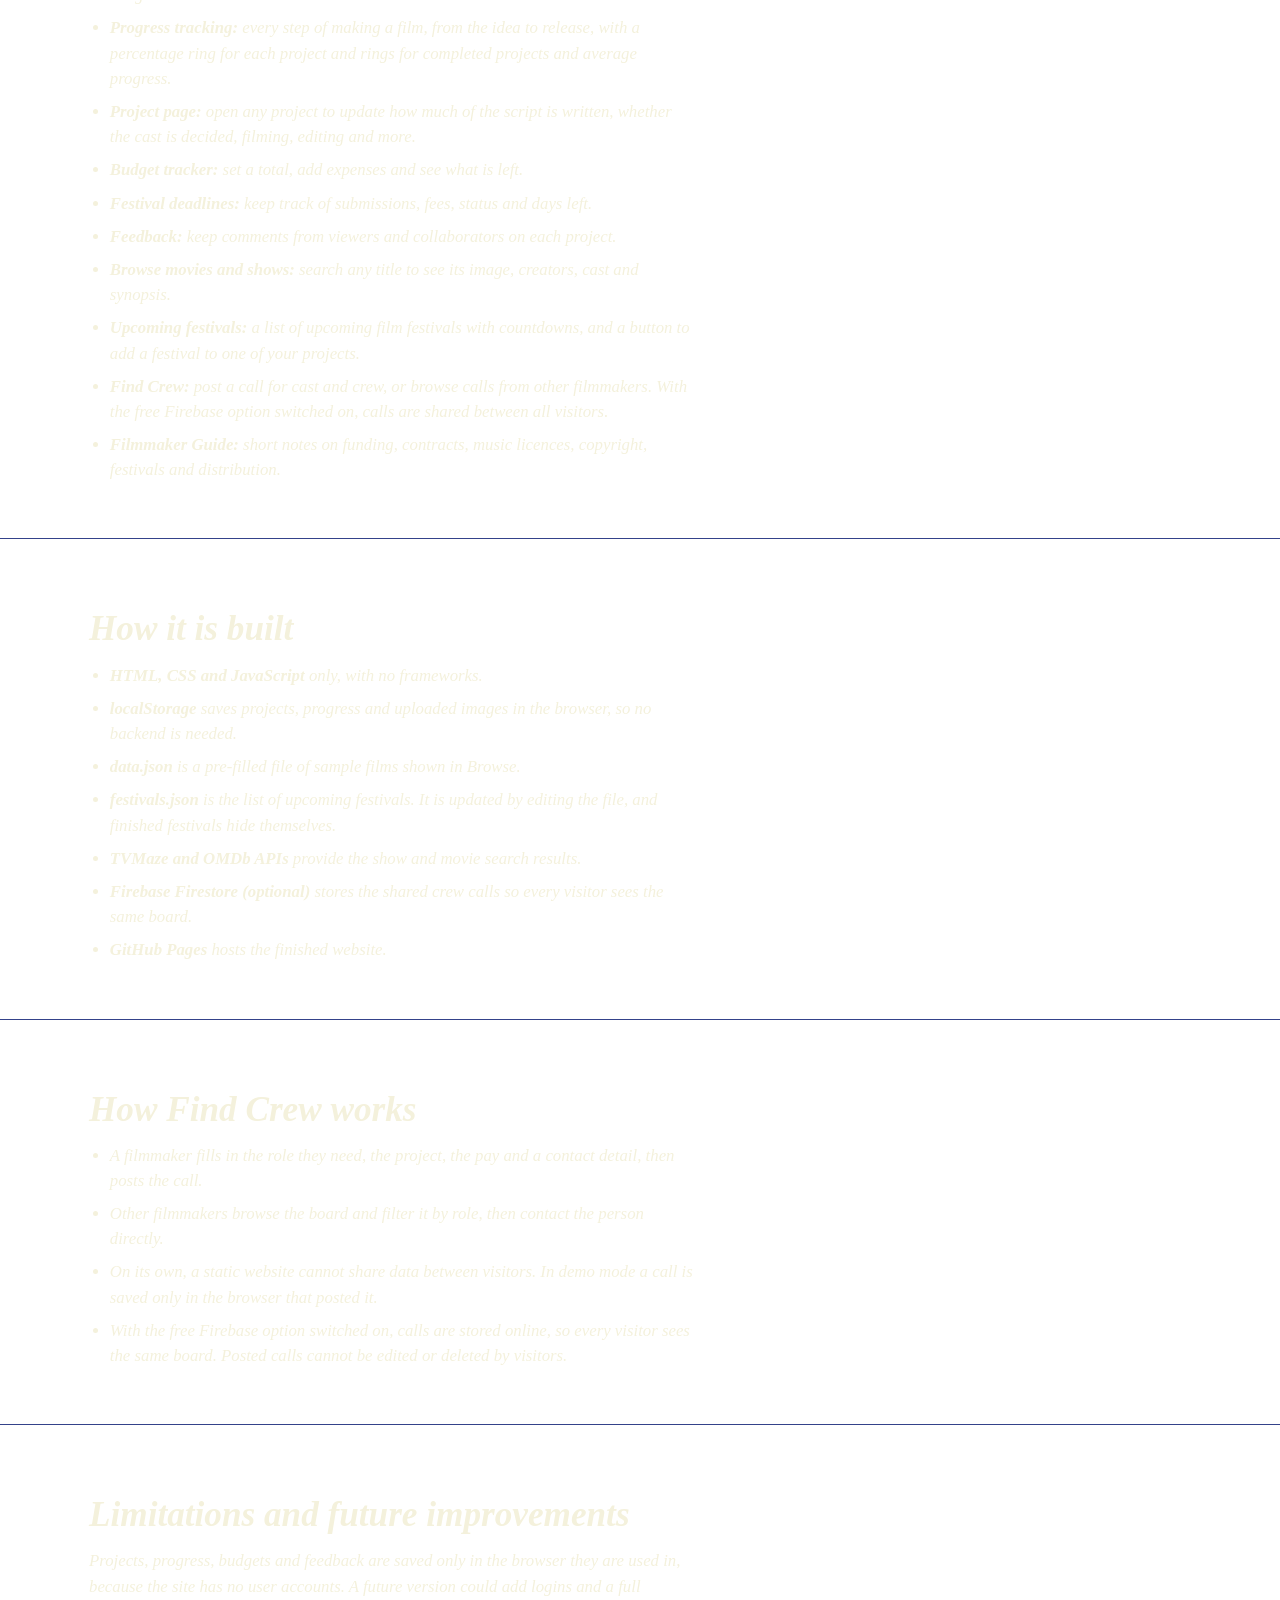
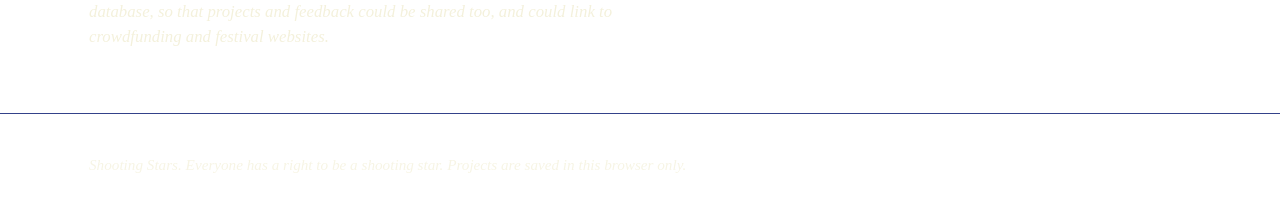
==== commit 30c70ba2: "Add files via upload" ====
--- a/about.html
+++ b/about.html
@@ -10,10 +10,11 @@
 <!-- Top bar -->
 <header><div class="wrap">
   <a href="index.html" aria-label="Shooting Stars home"><img src=shooting-stars.png alt="Shooting Stars"></a>
-  <nav aria-label="Main"><a href="index.html#browse">Browse</a><a href="index.html#projects">Your Projects</a><a href="index.html#add">Add Project</a><a href="index.html#crew">Find Crew</a><a href="index.html#guide">Guide</a><a class="current" href="about.html" aria-current="page">About Project</a></nav>
+  <nav aria-label="Main"><a href="browse.html">Browse</a><a href="projects.html">Your Projects</a><a href="add.html">Add Project</a><a href="crew.html">Find Crew</a><a href="festivals.html">Festivals</a><a href="guide.html">Guide</a><a href="about.html" class="current" aria-current="page">About Project</a></nav>
 </div></header>
 
-<main class="about">
+<main>
+<div class="about">
 <div class="wrap">
   <a class="back" href="index.html">← Back to home</a>
   <h1 style="font-size:clamp(2.2rem,5vw,3.4rem);margin-bottom:.4rem">About the Project</h1>
@@ -68,6 +69,7 @@
     <li><strong>Festival deadlines:</strong> keep track of submissions, fees, status and days left.</li>
     <li><strong>Feedback:</strong> keep comments from viewers and collaborators on each project.</li>
     <li><strong>Browse movies and shows:</strong> search any title to see its image, creators, cast and synopsis.</li>
+    <li><strong>Upcoming festivals:</strong> a list of upcoming film festivals with countdowns, and a button to add a festival to one of your projects.</li>
     <li><strong>Find Crew:</strong> post a call for cast and crew, or browse calls from other filmmakers. With the free Firebase option switched on, calls are shared between all visitors.</li>
     <li><strong>Filmmaker Guide:</strong> short notes on funding, contracts, music licences, copyright, festivals and distribution.</li>
   </ul>
@@ -79,6 +81,7 @@
     <li><strong>HTML, CSS and JavaScript</strong> only, with no frameworks.</li>
     <li><strong>localStorage</strong> saves projects, progress and uploaded images in the browser, so no backend is needed.</li>
     <li><strong>data.json</strong> is a pre-filled file of sample films shown in Browse.</li>
+    <li><strong>festivals.json</strong> is the list of upcoming festivals. It is updated by editing the file, and finished festivals hide themselves.</li>
     <li><strong>TVMaze and OMDb APIs</strong> provide the show and movie search results.</li>
     <li><strong>Firebase Firestore (optional)</strong> stores the shared crew calls so every visitor sees the same board.</li>
     <li><strong>GitHub Pages</strong> hosts the finished website.</li>
@@ -99,6 +102,7 @@
   <h2>Limitations and future improvements</h2>
   <p>Projects, progress, budgets and feedback are saved only in the browser they are used in, because the site has no user accounts. A future version could add logins and a full database, so that projects and feedback could be shared too, and could link to crowdfunding and festival websites.</p>
 </div></section>
+</div>
 </main>
 
 <footer>
@@ -106,6 +110,7 @@
   <p class="footnote">Shooting Stars. Everyone has a right to be a shooting star. Projects are saved in this browser only.</p>
 </div>
 </footer>
+<script src="common.js"></script>
 <script src="sky.js"></script>
 </body>
 </html>
--- a/style.css
+++ b/style.css
@@ -689,3 +689,147 @@
 .menu a.pill {
     opacity:1;
 }
+
+/* ---------- Separate pages ---------- */
+main > section:first-child {
+    border-top:0;
+}
+
+.page-title {
+    font-size:clamp(2rem,4.5vw,2.8rem);
+    line-height:1.1;
+    margin-bottom:.4rem;
+}
+
+header nav {
+    gap:1.1rem;
+    font-size:.95rem;
+}
+
+.narrow {
+    max-width:920px;
+}
+
+/* Your Projects: summary box and compact list */
+.sumbox {
+    display:flex;
+    flex-wrap:wrap;
+    gap:2rem;
+    background:var(--card);
+    border:1px solid var(--line);
+    border-radius:14px;
+    padding:.8rem 1.25rem;
+    margin-bottom:1.25rem;
+}
+
+.sumbox:empty {
+    display:none;
+}
+
+.sumbox div {
+    display:flex;
+    align-items:center;
+    gap:.8rem;
+}
+
+.proj-tools {
+    display:flex;
+    flex-wrap:wrap;
+    gap:.6rem;
+    margin-bottom:1rem;
+}
+
+.proj-tools input {
+    flex:2 1 200px;
+    width:auto;
+}
+
+.proj-tools select {
+    flex:1 1 130px;
+    width:auto;
+}
+
+.plist {
+    display:flex;
+    flex-direction:column;
+    gap:.7rem;
+}
+
+.pcard {
+    display:flex;
+    align-items:center;
+    gap:1rem;
+    background:var(--card);
+    border:1px solid var(--line);
+    border-radius:12px;
+    padding:.6rem .9rem;
+}
+
+.pcard:hover {
+    border-color:var(--cream);
+}
+
+.pcard .plink {
+    flex:1;
+    display:flex;
+    align-items:center;
+    gap:1rem;
+    text-decoration:none;
+    min-width:0;
+}
+
+.pthumb {
+    width:64px;
+    height:64px;
+    flex:none;
+    object-fit:cover;
+    border-radius:8px;
+    background:#0a1030;
+}
+
+.pinfo {
+    flex:1;
+    min-width:0;
+}
+
+.pinfo h3 {
+    font-size:1.1rem;
+    white-space:nowrap;
+    overflow:hidden;
+    text-overflow:ellipsis;
+}
+
+/* Festivals */
+.badge {
+    align-self:flex-start;
+    border-radius:999px;
+    padding:.05rem .75rem;
+    font-size:.85rem;
+    font-weight:700;
+    background:var(--gold);
+    color:#000;
+}
+
+.badge.now {
+    background:#8affc1;
+}
+
+.chips {
+    display:flex;
+    flex-wrap:wrap;
+    gap:.4rem;
+}
+
+@media(max-width:1000px) {
+    header nav {
+        overflow-x:auto;
+        white-space:nowrap;
+    }
+}
+
+/* Keep the small picture box on a project row from stretching (it has no image yet) */
+.pcard .plink > .pthumb {
+    flex:none;
+    width:64px;
+    height:64px;
+}
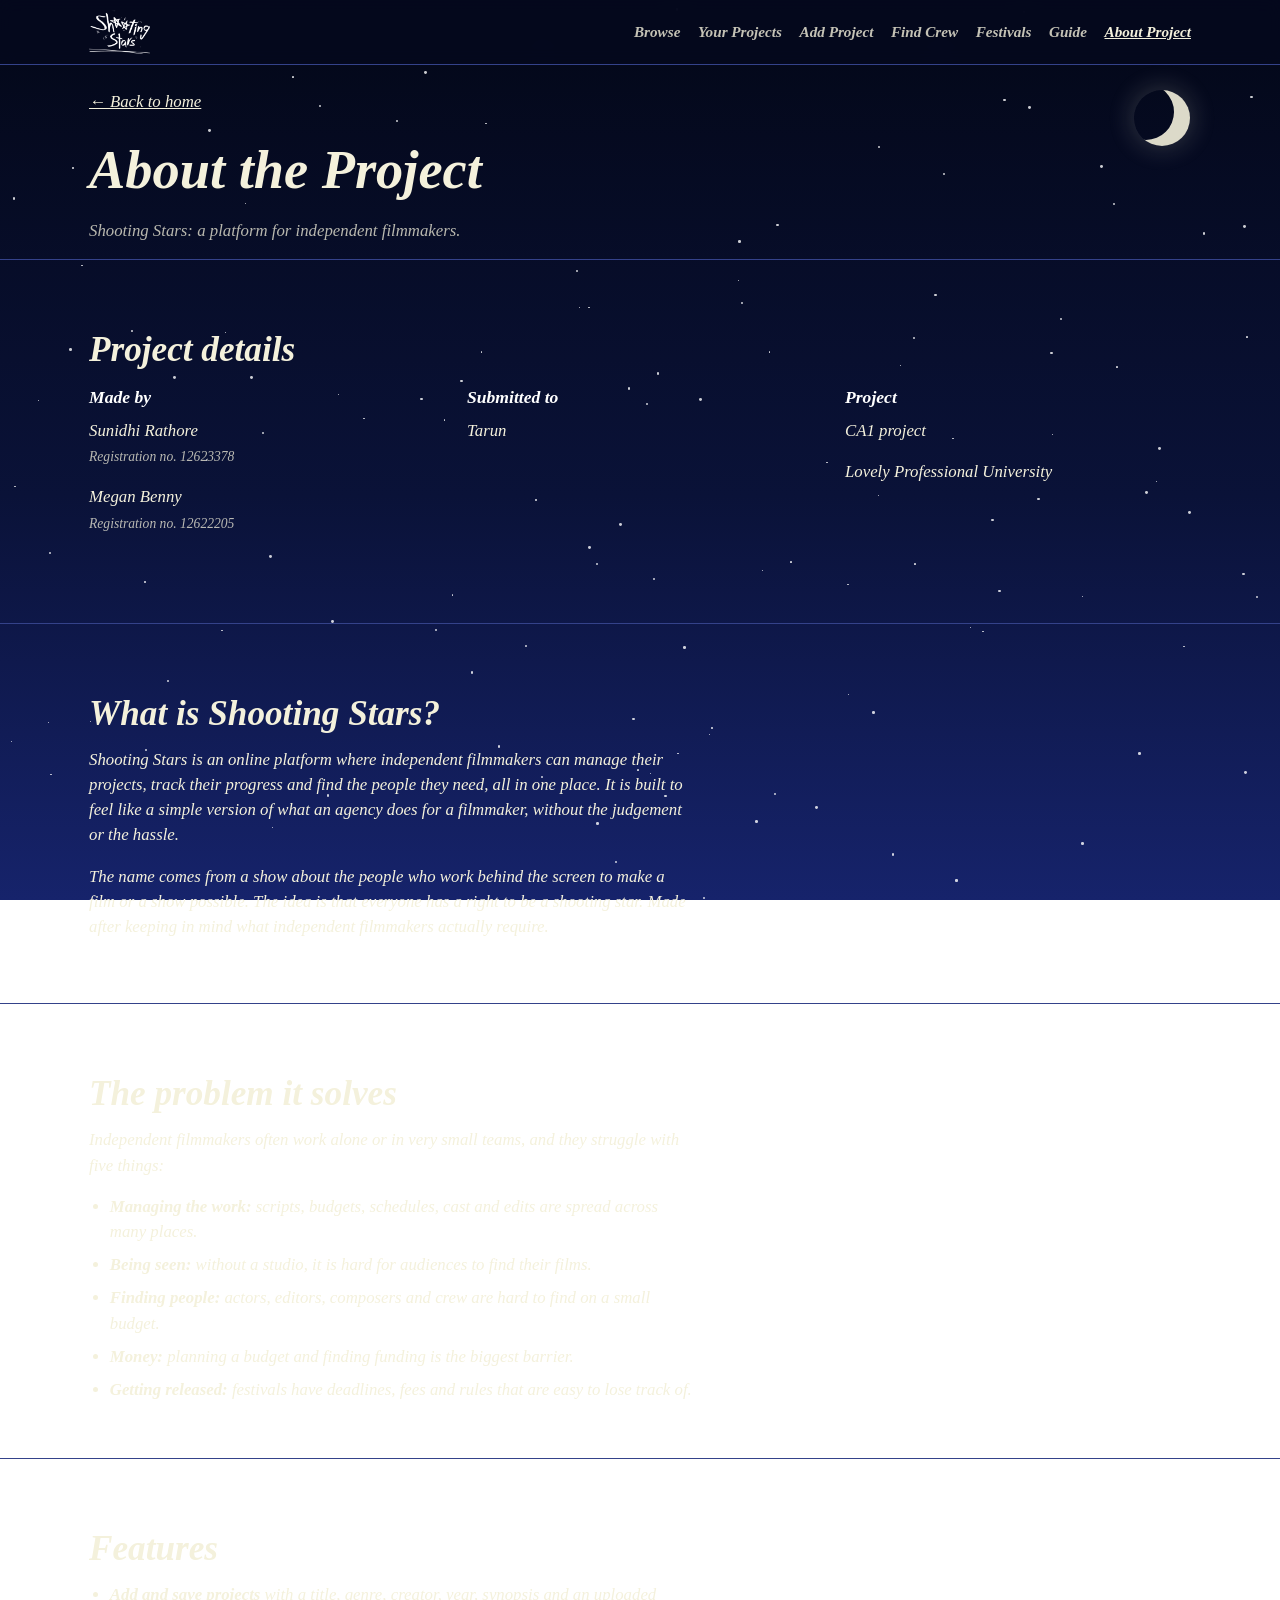
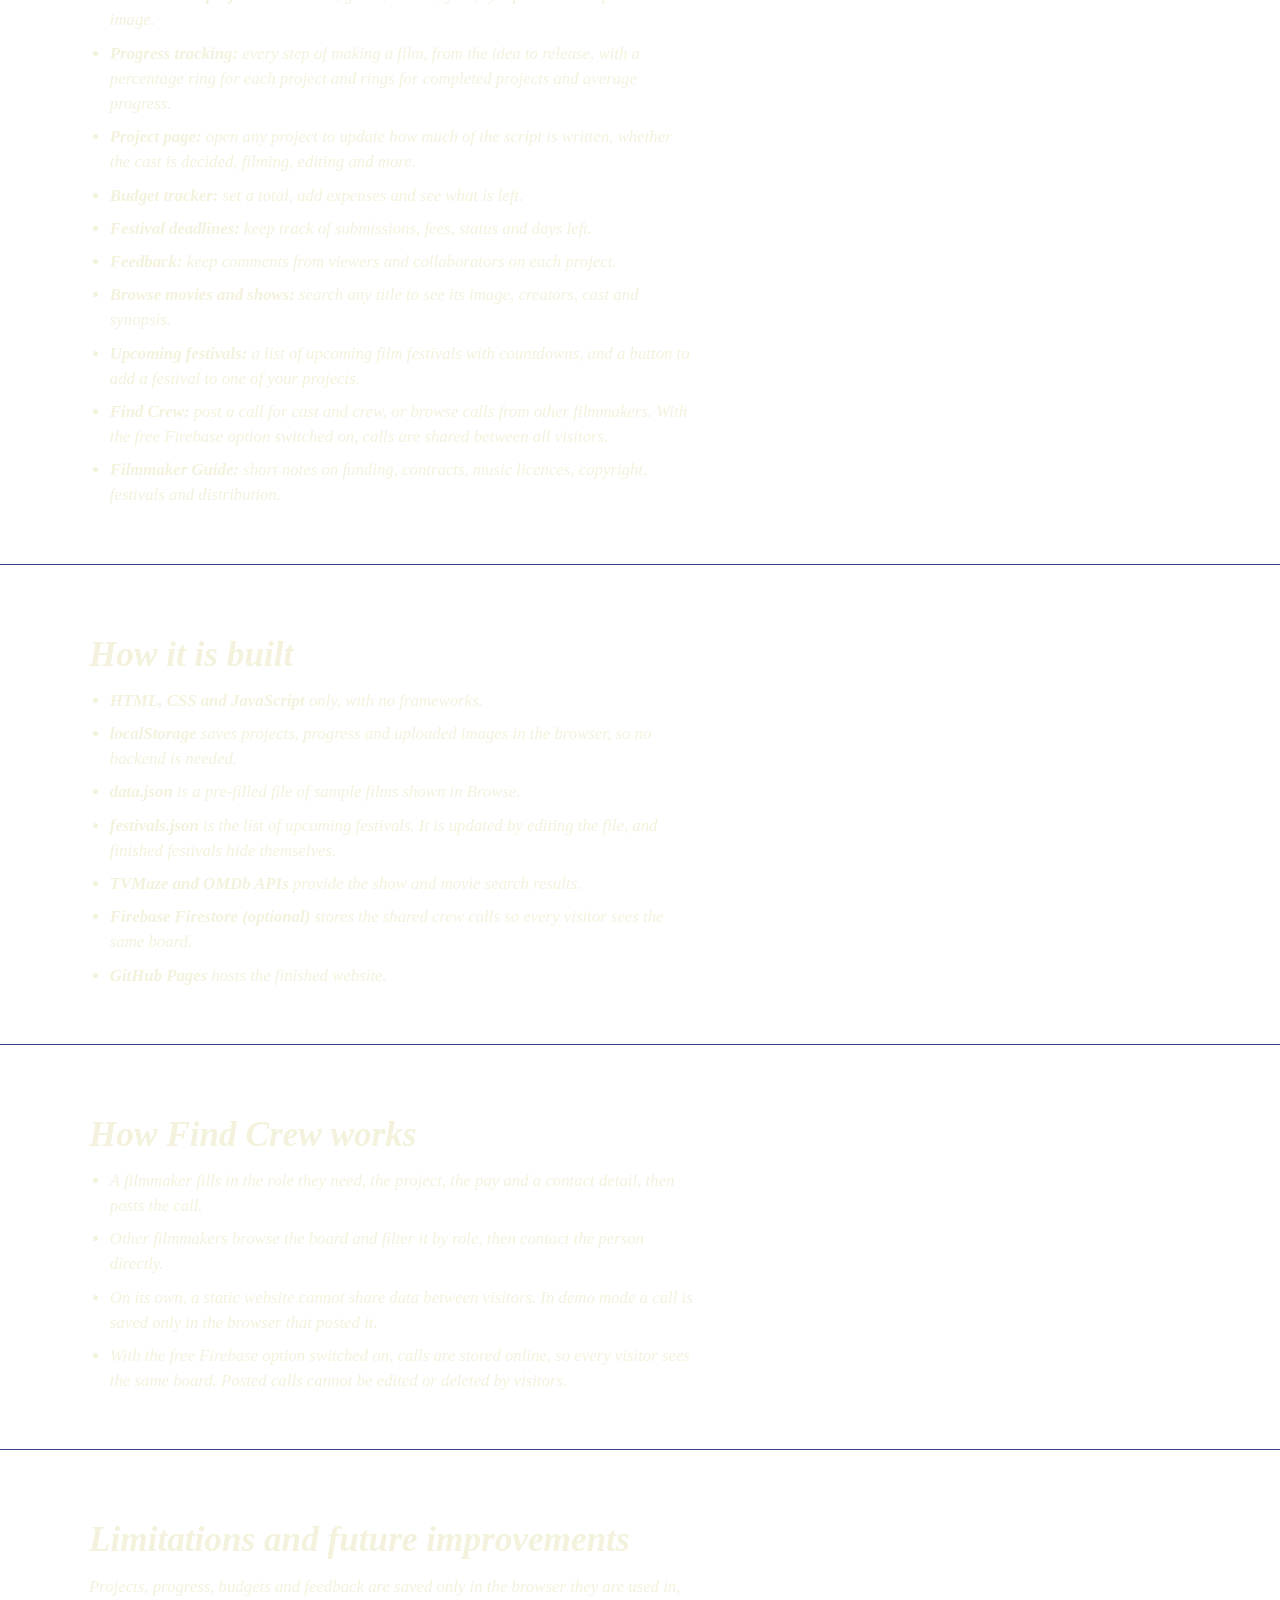
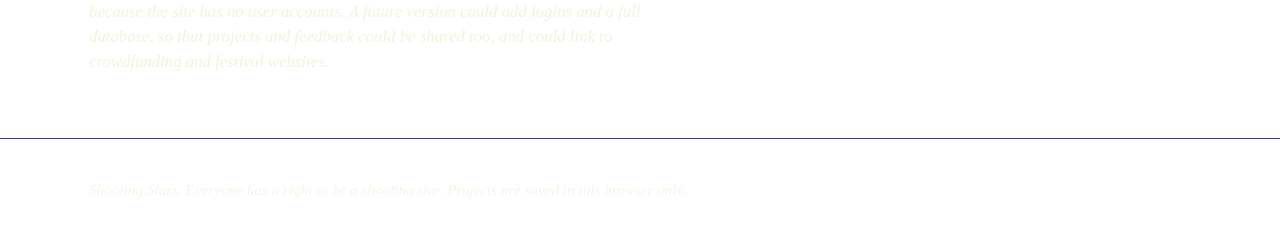
==== commit 24cf576b: "Change project name from CA2 to CA1 Updated project description and enhanced the explanation of Shoo" ====
--- a/about.html
+++ b/about.html
@@ -35,7 +35,7 @@
     </div>
     <div>
       <h3>Project</h3>
-      <p>CA2 project</p>
+      <p>CA1 project</p>
       <p>Lovely Professional University</p>
     </div>
   </div>
@@ -44,7 +44,7 @@
 <section><div class="wrap">
   <h2>What is Shooting Stars?</h2>
   <p>Shooting Stars is an online platform where independent filmmakers can manage their projects, track their progress and find the people they need, all in one place. It is built to feel like a simple version of what an agency does for a filmmaker, without the judgement or the hassle.</p>
-  <p>The name comes from a show about the people who work behind the screen to make a film or a show possible. The idea is that everyone has a right to be a shooting star.</p>
+  <p>The name comes from a show about the people who work behind the screen to make a film or a show possible. The idea is that everyone has a right to be a shooting star. Made after keeping in mind what independent filmmakers actually require.</p>
 </div></section>
 
 <section><div class="wrap">
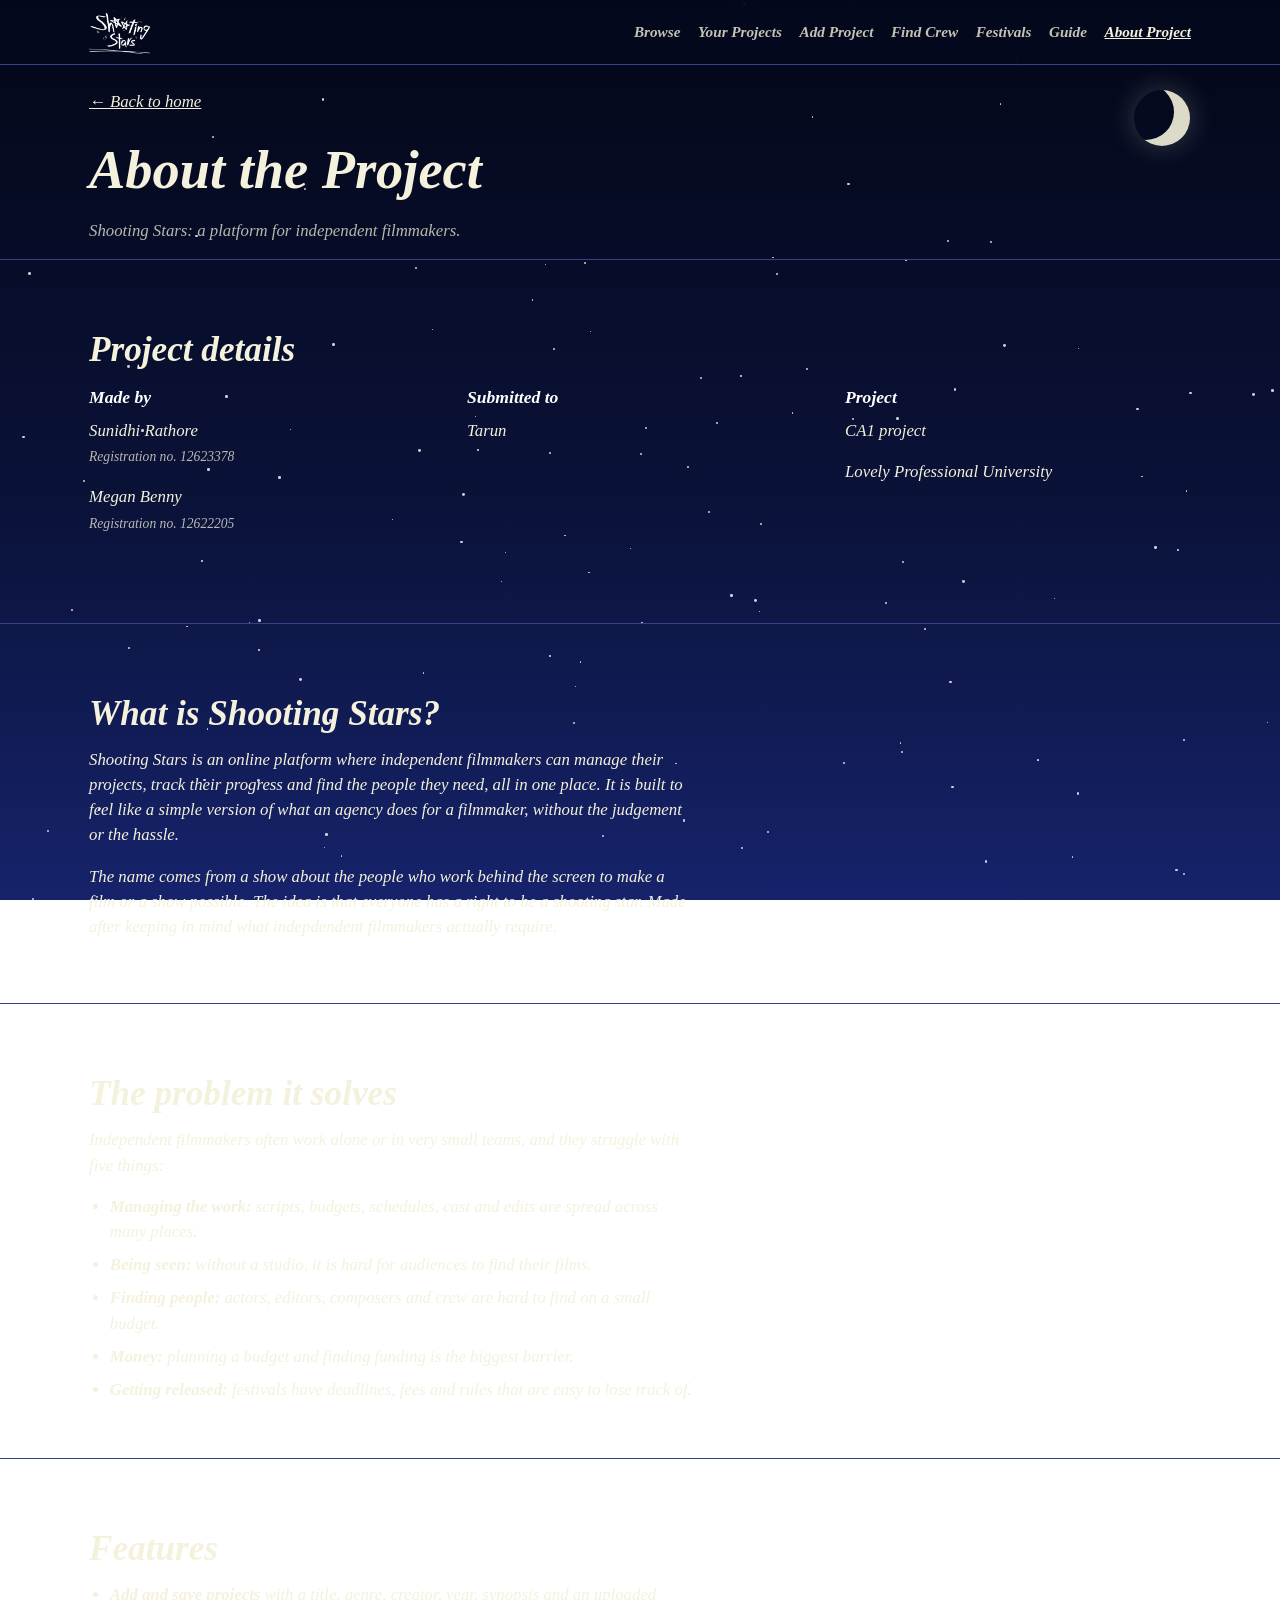
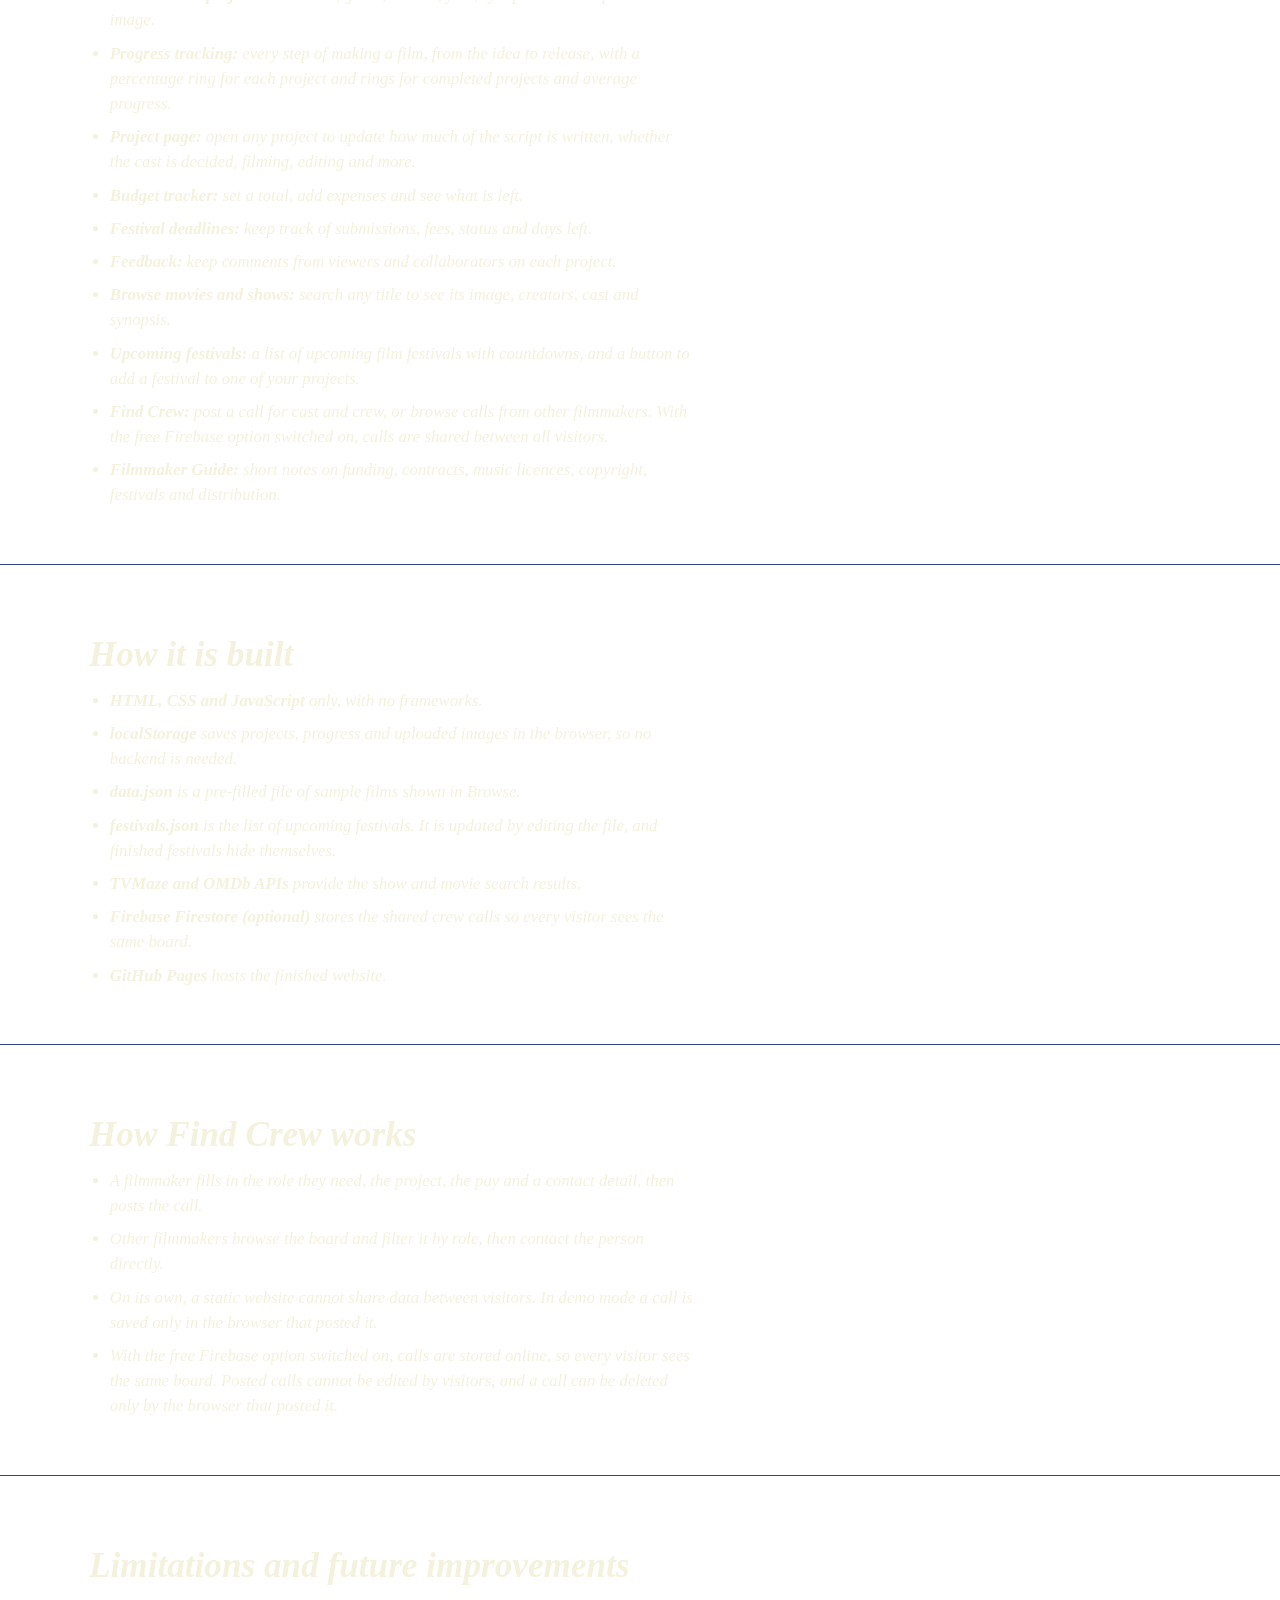
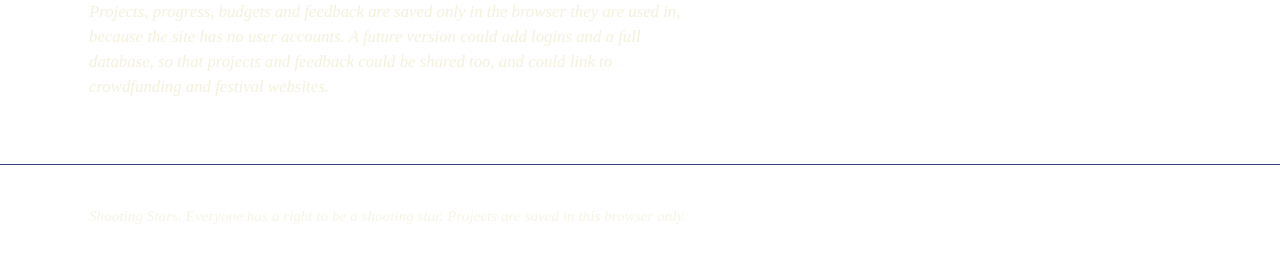
==== commit 8516dcca: "Fix spelling and clarify Firebase call deletion Corrected the spelling of 'independent' and clarifie" ====
--- a/about.html
+++ b/about.html
@@ -44,7 +44,7 @@
 <section><div class="wrap">
   <h2>What is Shooting Stars?</h2>
   <p>Shooting Stars is an online platform where independent filmmakers can manage their projects, track their progress and find the people they need, all in one place. It is built to feel like a simple version of what an agency does for a filmmaker, without the judgement or the hassle.</p>
-  <p>The name comes from a show about the people who work behind the screen to make a film or a show possible. The idea is that everyone has a right to be a shooting star. Made after keeping in mind what independent filmmakers actually require.</p>
+  <p>The name comes from a show about the people who work behind the screen to make a film or a show possible. The idea is that everyone has a right to be a shooting star. Made after keeping in mind what indepdendent filmmakers actually require.</p>
 </div></section>
 
 <section><div class="wrap">
@@ -94,7 +94,7 @@
     <li>A filmmaker fills in the role they need, the project, the pay and a contact detail, then posts the call.</li>
     <li>Other filmmakers browse the board and filter it by role, then contact the person directly.</li>
     <li>On its own, a static website cannot share data between visitors. In demo mode a call is saved only in the browser that posted it.</li>
-    <li>With the free Firebase option switched on, calls are stored online, so every visitor sees the same board. Posted calls cannot be edited or deleted by visitors.</li>
+    <li>With the free Firebase option switched on, calls are stored online, so every visitor sees the same board. Posted calls cannot be edited by visitors, and a call can be deleted only by the browser that posted it.</li>
   </ul>
 </div></section>
 
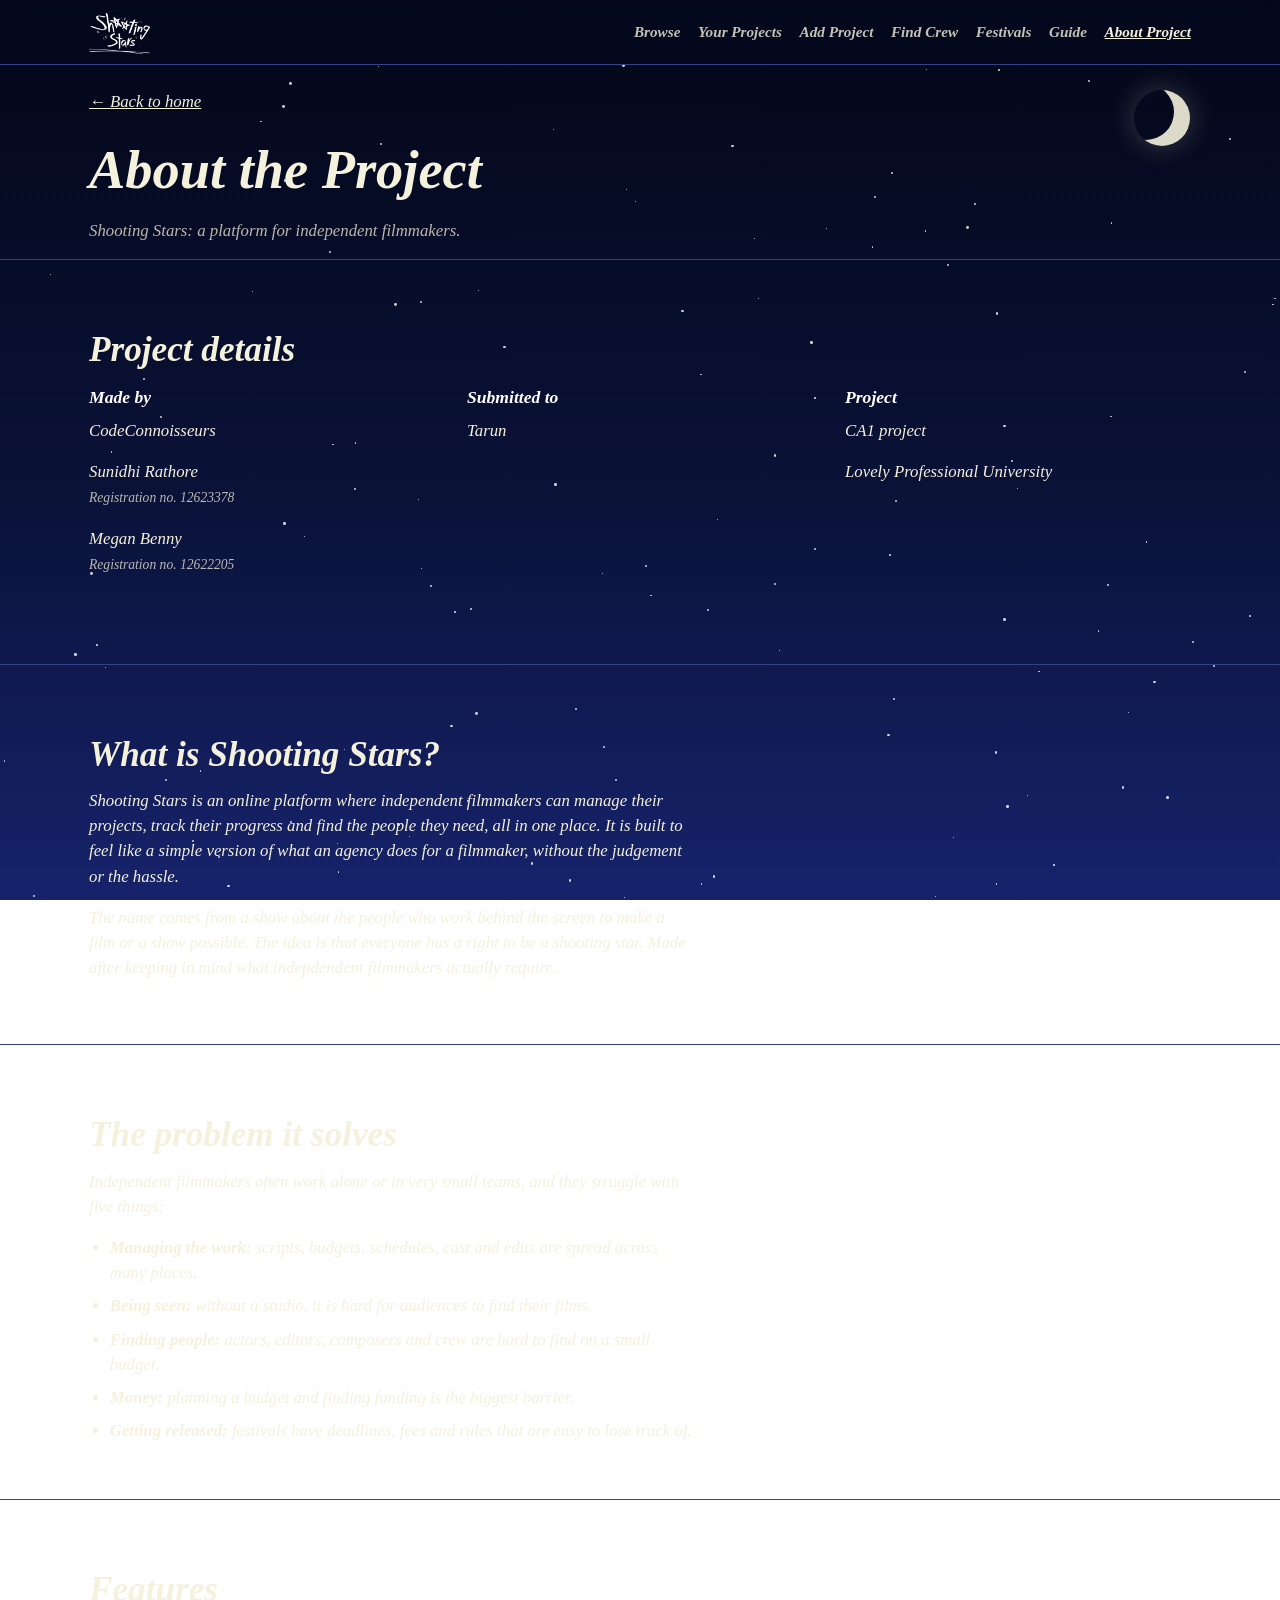
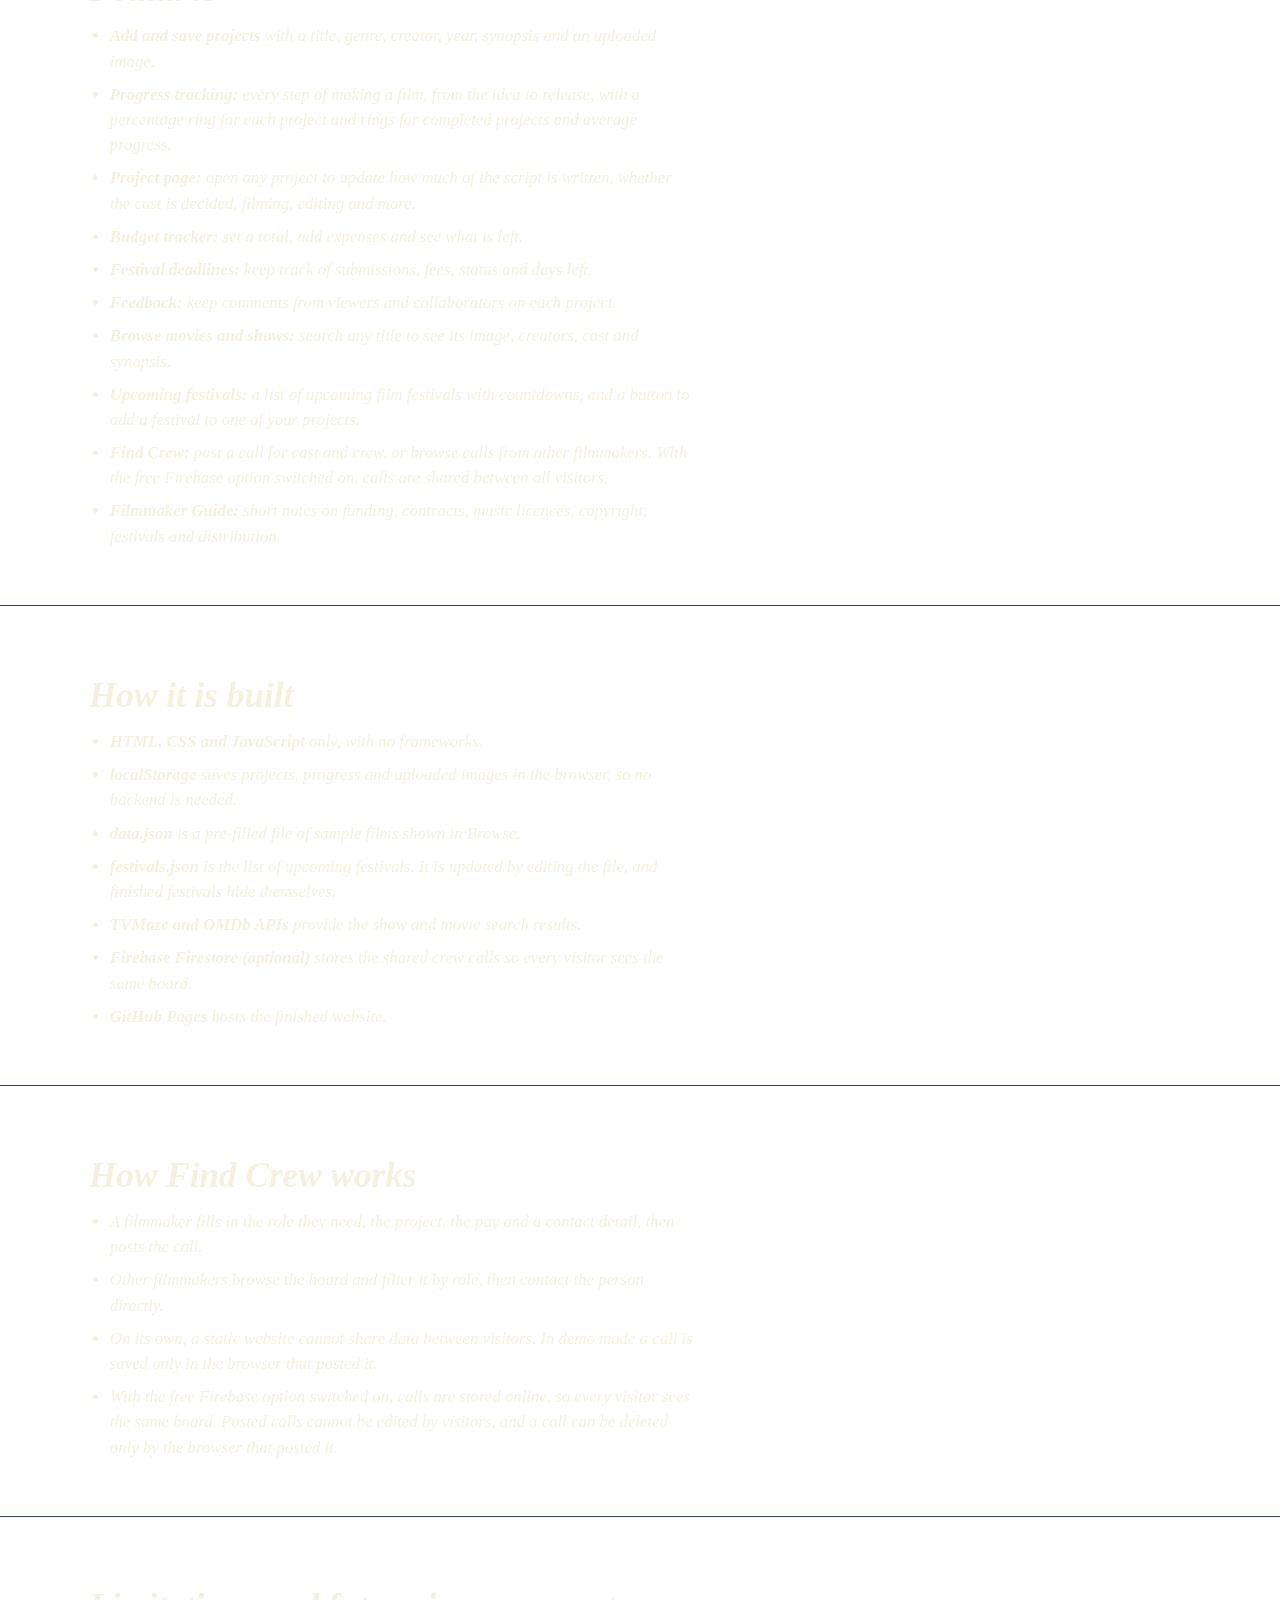
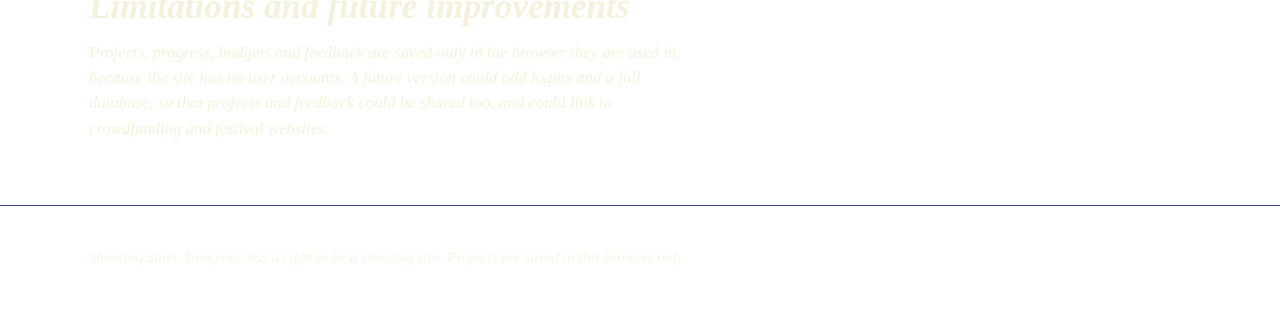
==== commit fd005f7f: "Add CodeConnoisseurs to project credits" ====
--- a/about.html
+++ b/about.html
@@ -26,6 +26,7 @@
   <div class="credits">
     <div>
       <h3>Made by</h3>
+      <p>CodeConnoisseurs</p>
       <p>Sunidhi Rathore<br><span class="reg">Registration no. 12623378</span></p>
       <p>Megan Benny<br><span class="reg">Registration no. 12622205</span></p>
     </div>
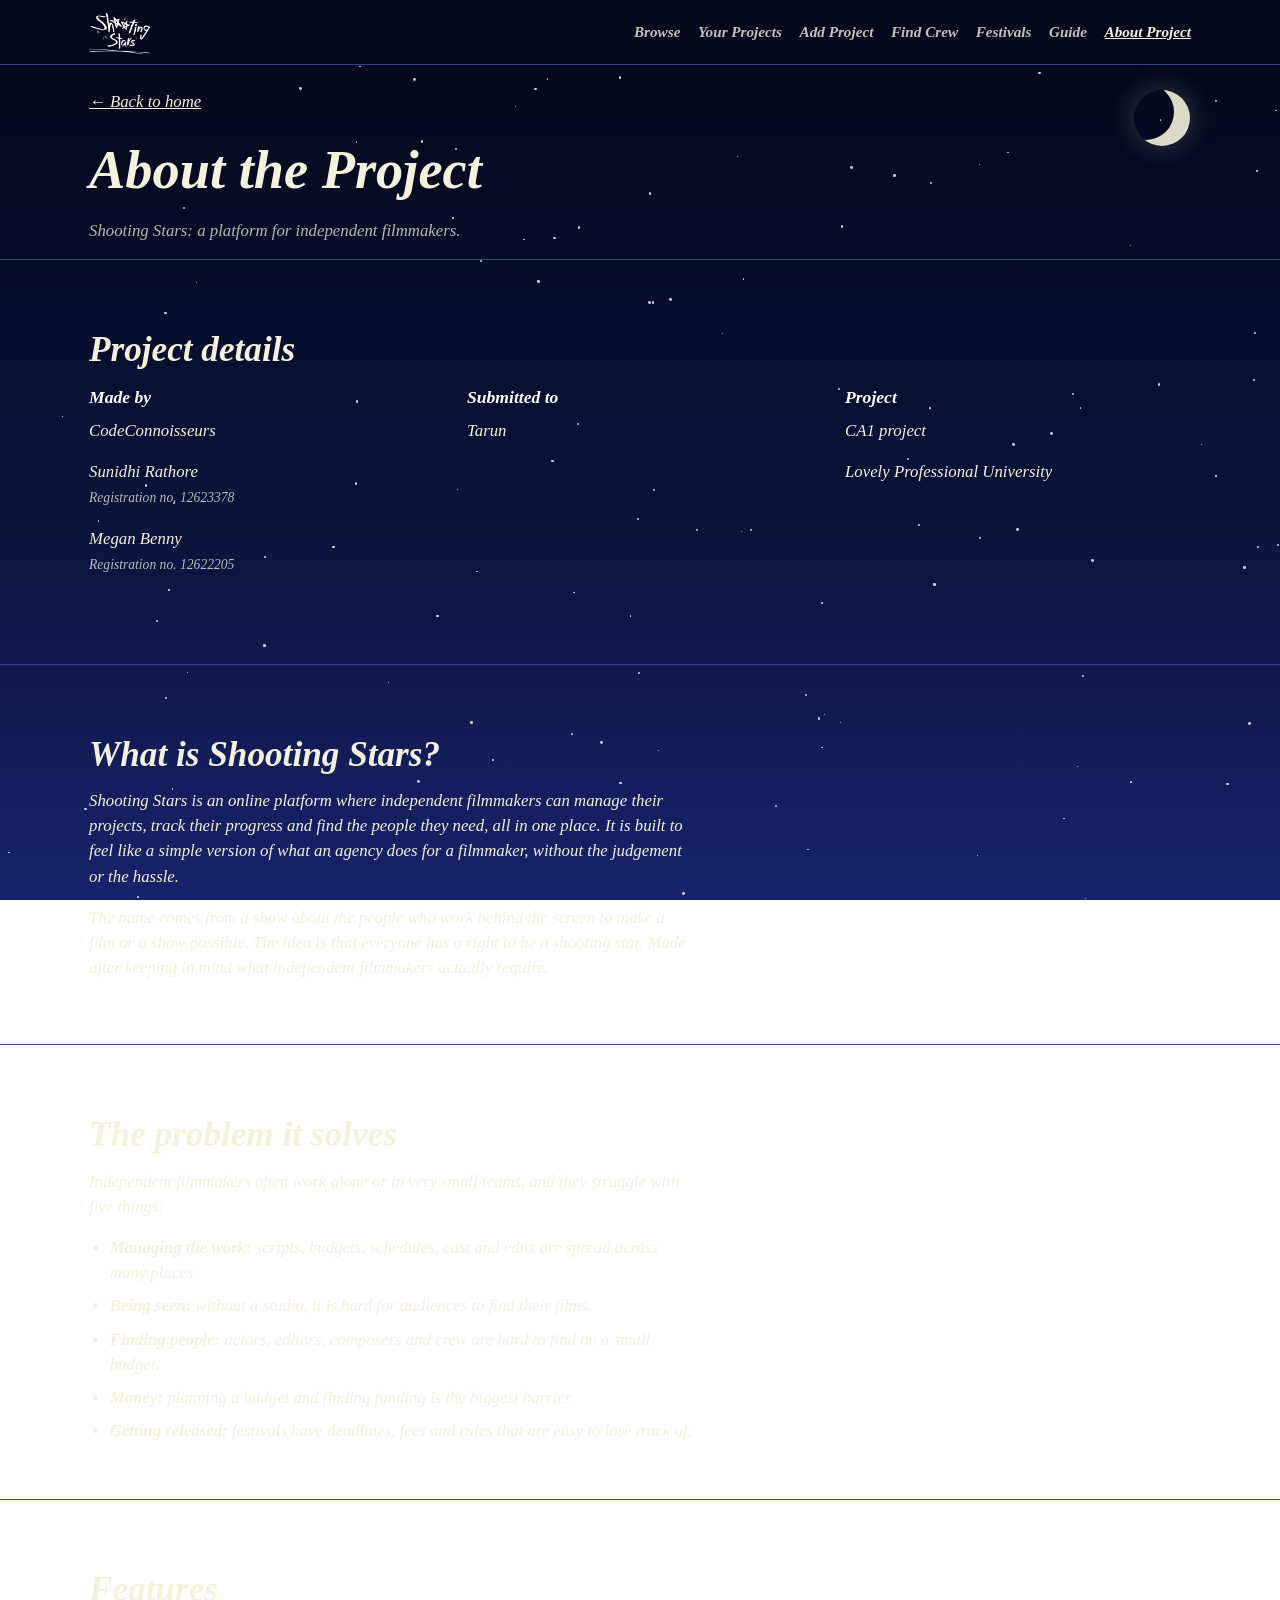
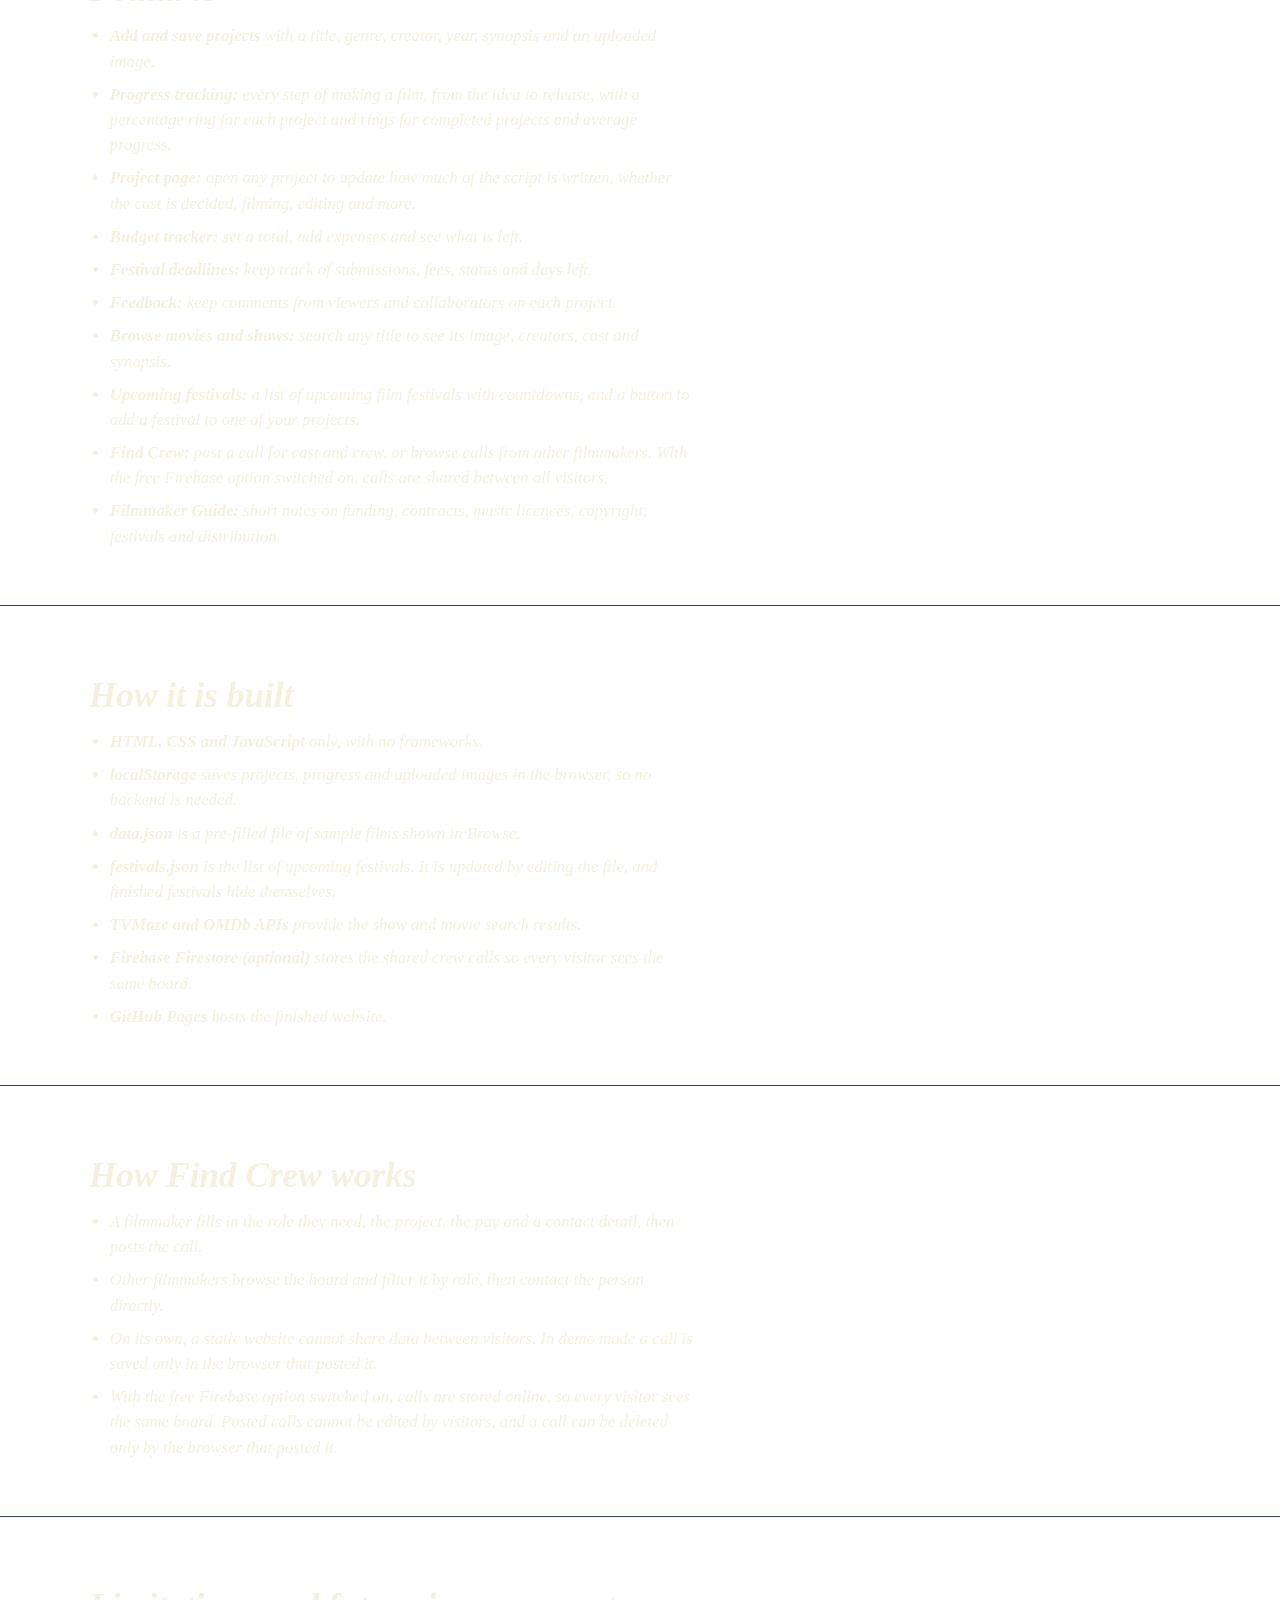
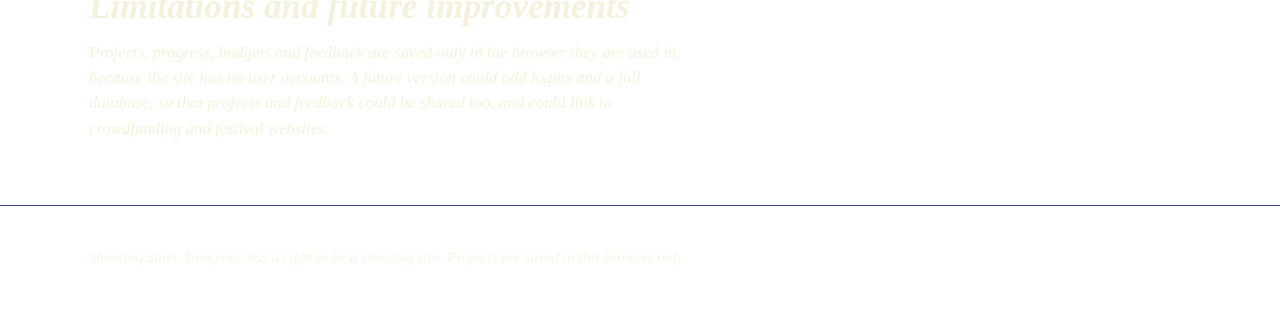
==== commit cc8cd03a: "Fix typo in independent filmmakers description Corrected a typo in the description of Shooting Stars" ====
--- a/about.html
+++ b/about.html
@@ -45,7 +45,7 @@
 <section><div class="wrap">
   <h2>What is Shooting Stars?</h2>
   <p>Shooting Stars is an online platform where independent filmmakers can manage their projects, track their progress and find the people they need, all in one place. It is built to feel like a simple version of what an agency does for a filmmaker, without the judgement or the hassle.</p>
-  <p>The name comes from a show about the people who work behind the screen to make a film or a show possible. The idea is that everyone has a right to be a shooting star. Made after keeping in mind what indepdendent filmmakers actually require.</p>
+  <p>The name comes from a show about the people who work behind the screen to make a film or a show possible. The idea is that everyone has a right to be a shooting star. Made after keeping in mind what independent filmmakers actually require.</p>
 </div></section>
 
 <section><div class="wrap">
--- a/style.css
+++ b/style.css
@@ -398,6 +398,7 @@
 }
 
 .step {
+    flex-direction:row;
     display:flex;
     align-items:center;
     gap:.75rem;
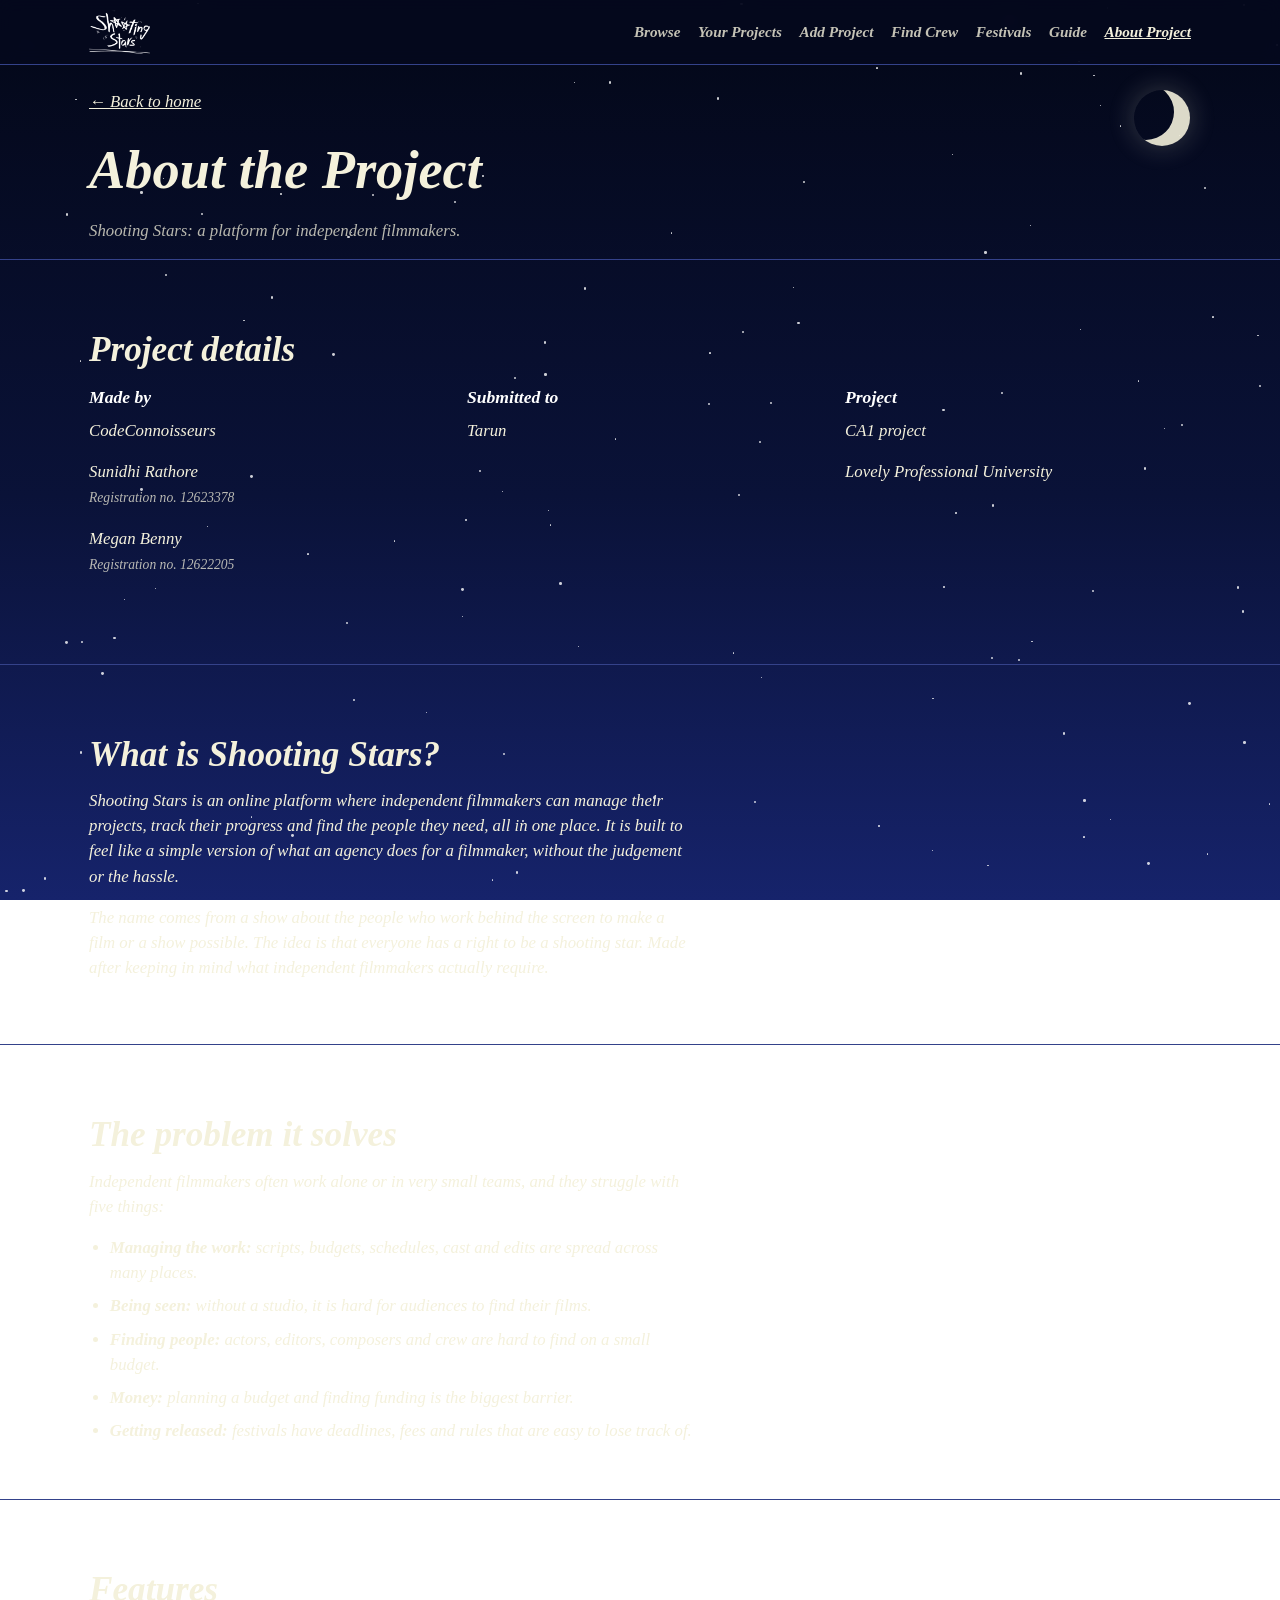
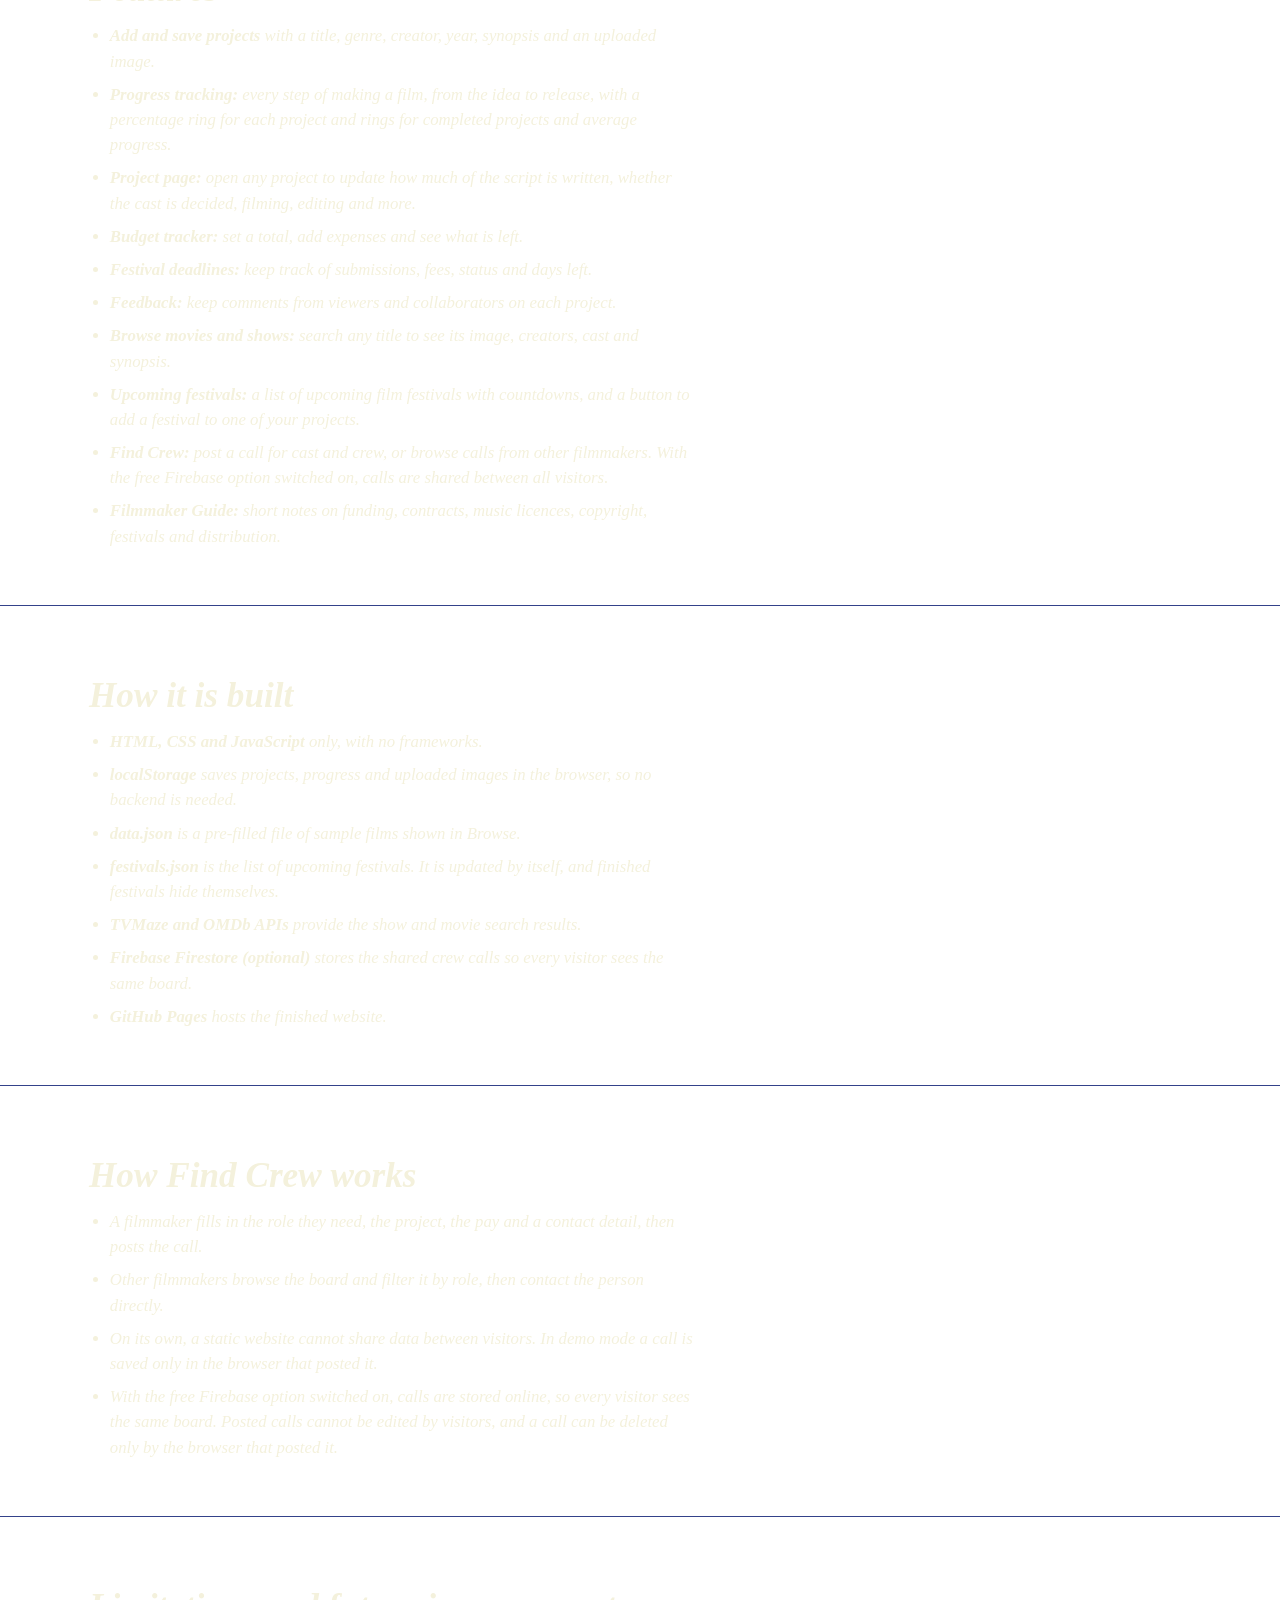
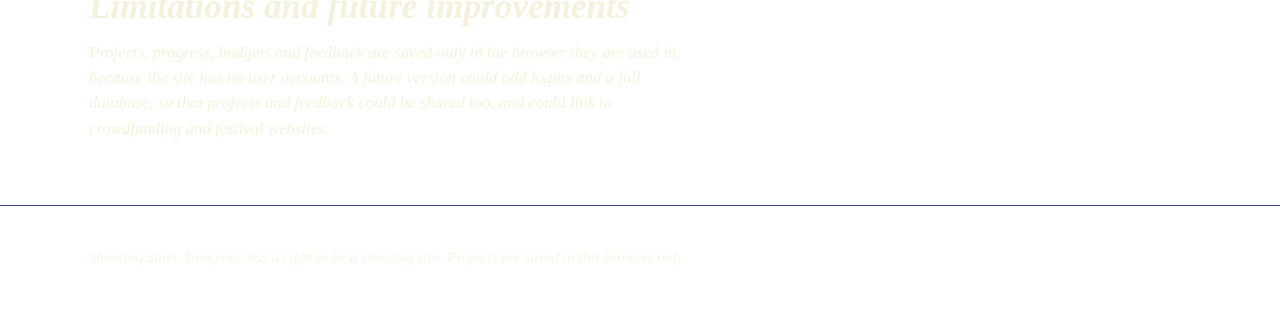
==== commit 48a14a28: "Update description of festivals.json behavior" ====
--- a/about.html
+++ b/about.html
@@ -82,7 +82,7 @@
     <li><strong>HTML, CSS and JavaScript</strong> only, with no frameworks.</li>
     <li><strong>localStorage</strong> saves projects, progress and uploaded images in the browser, so no backend is needed.</li>
     <li><strong>data.json</strong> is a pre-filled file of sample films shown in Browse.</li>
-    <li><strong>festivals.json</strong> is the list of upcoming festivals. It is updated by editing the file, and finished festivals hide themselves.</li>
+    <li><strong>festivals.json</strong> is the list of upcoming festivals. It is updated by itself, and finished festivals hide themselves.</li>
     <li><strong>TVMaze and OMDb APIs</strong> provide the show and movie search results.</li>
     <li><strong>Firebase Firestore (optional)</strong> stores the shared crew calls so every visitor sees the same board.</li>
     <li><strong>GitHub Pages</strong> hosts the finished website.</li>
